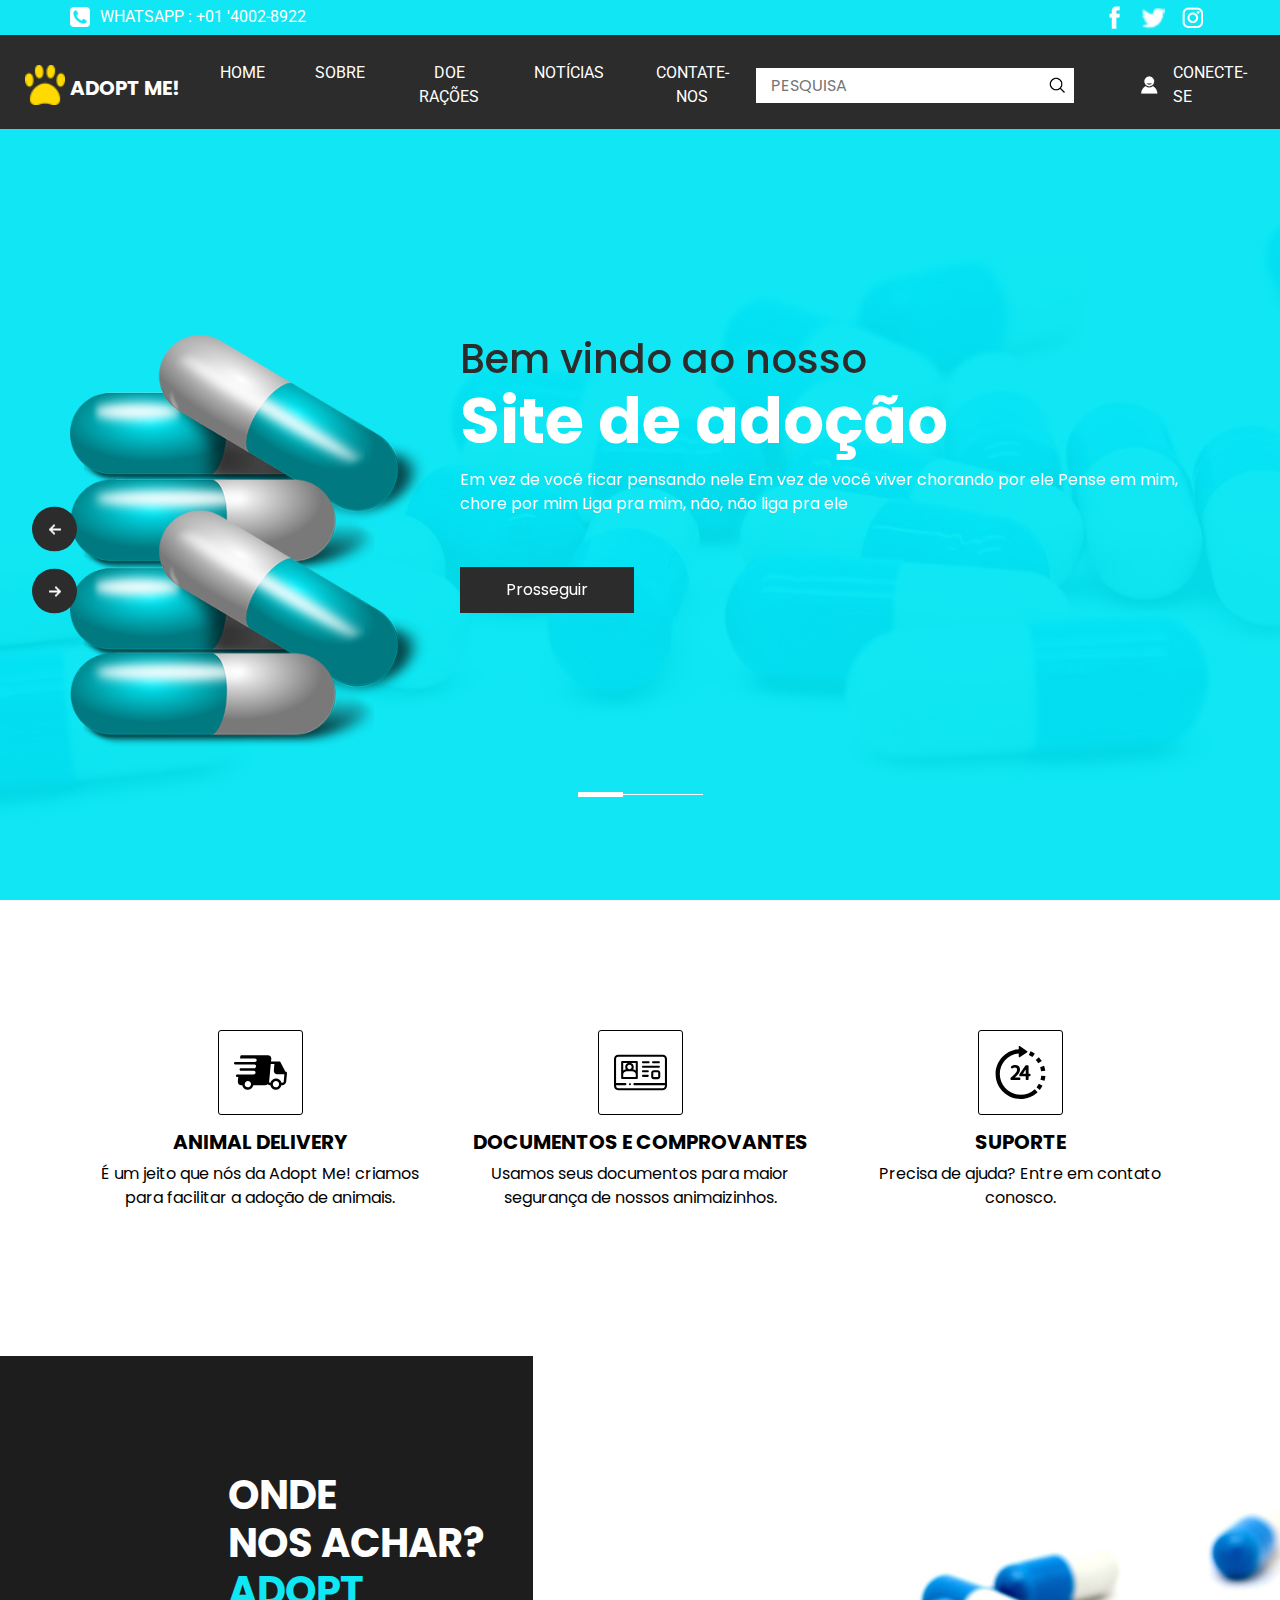
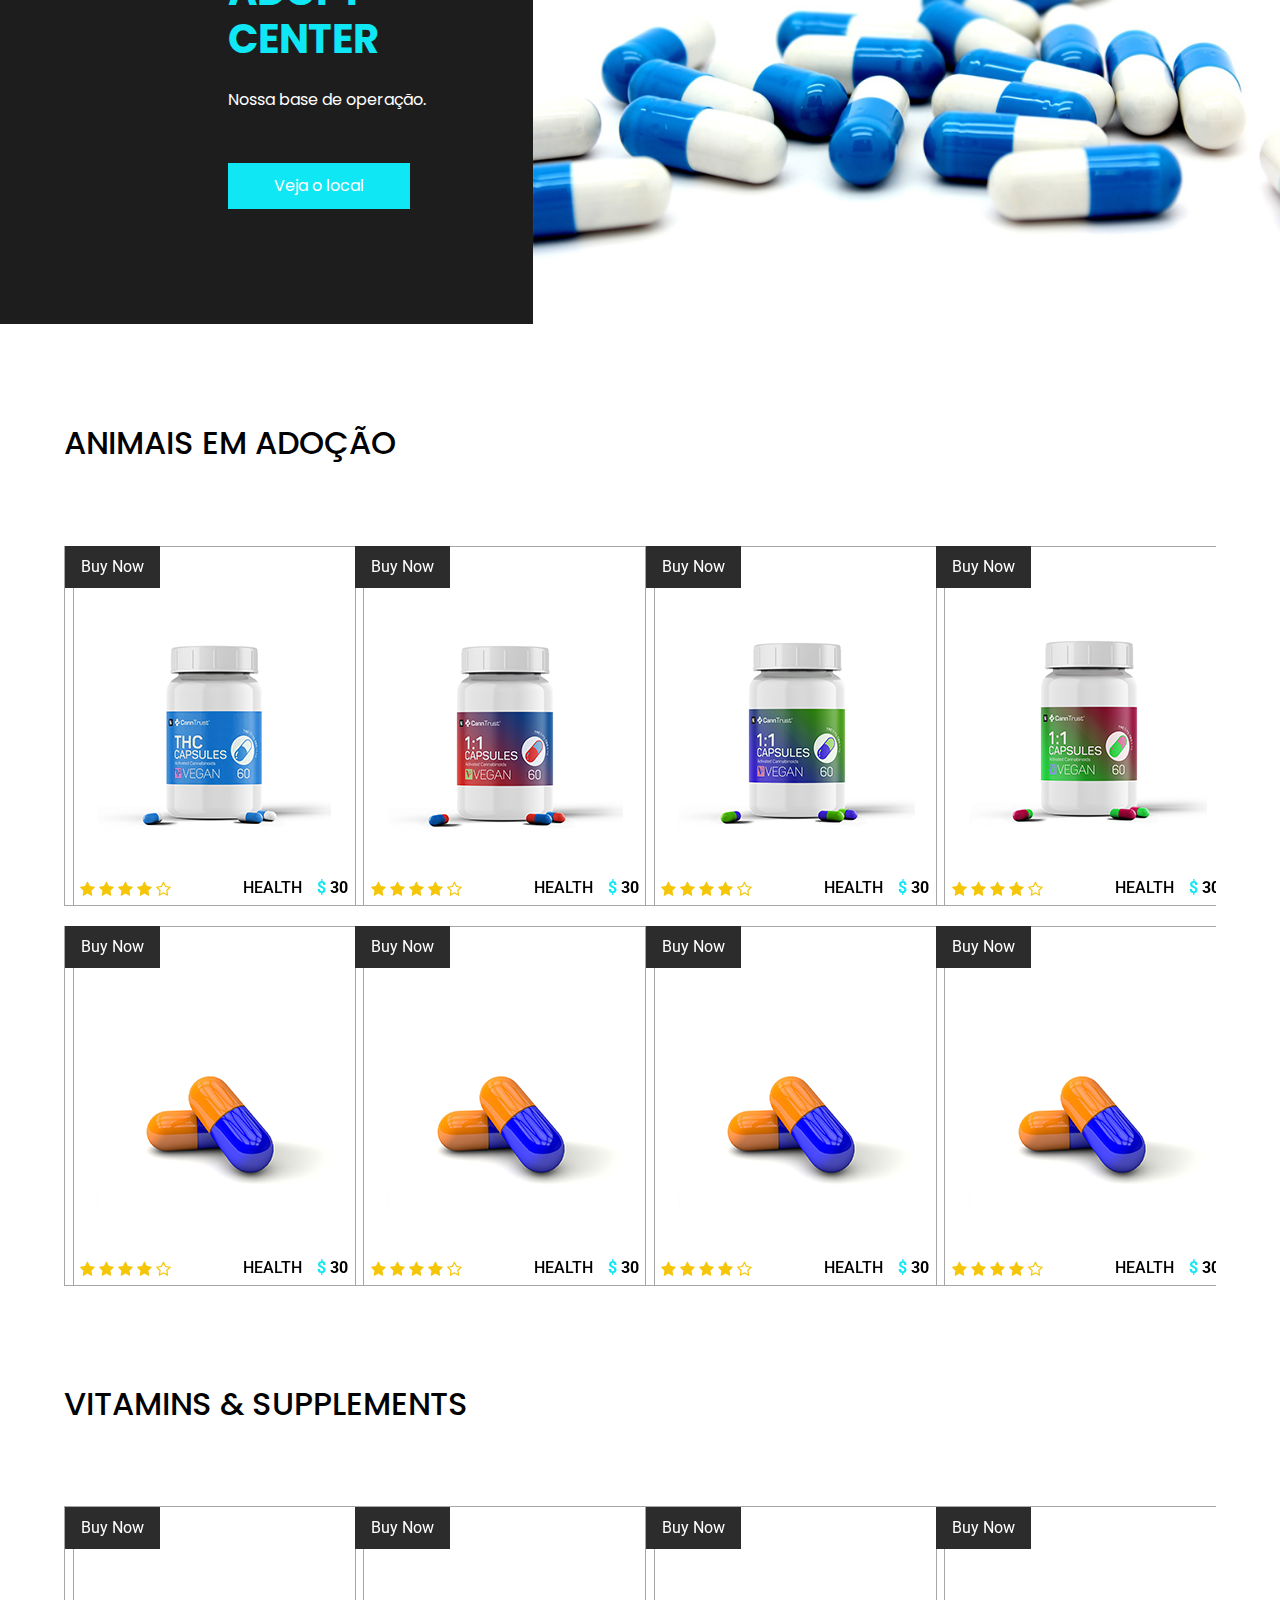
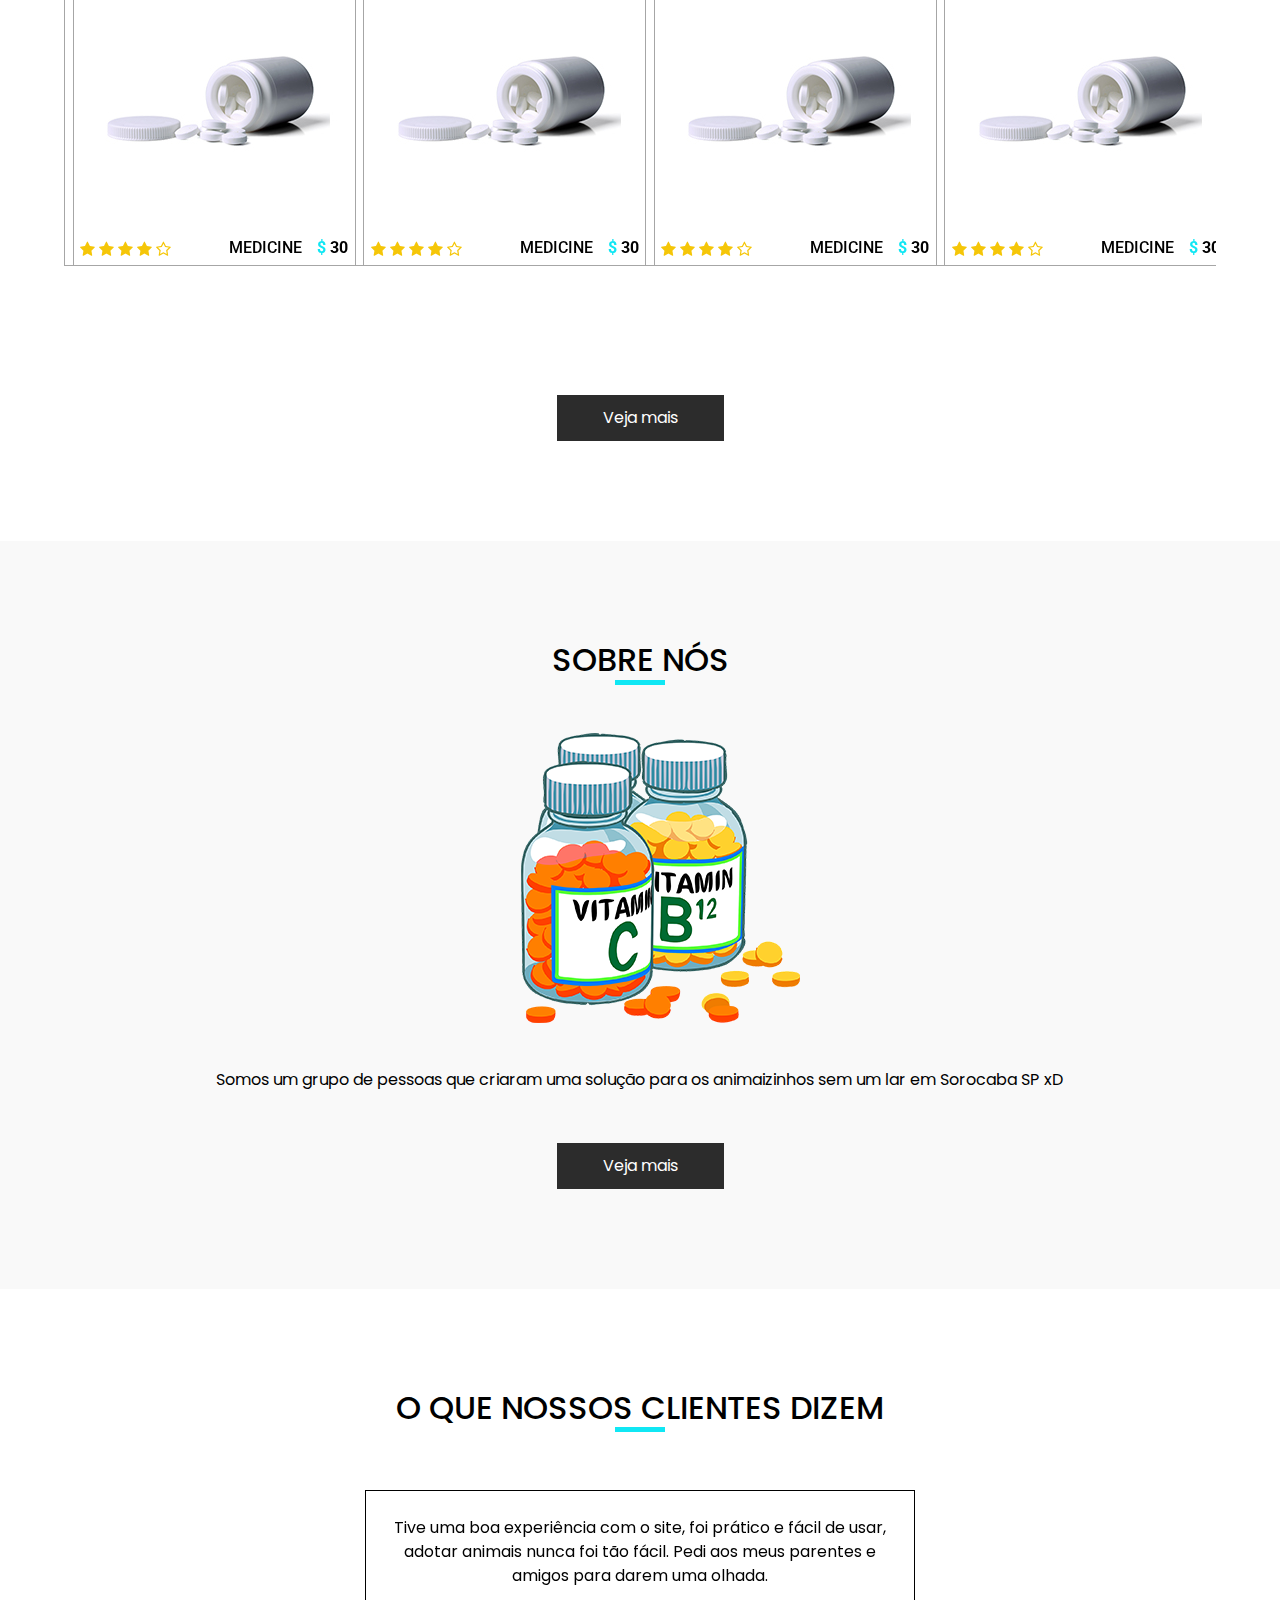
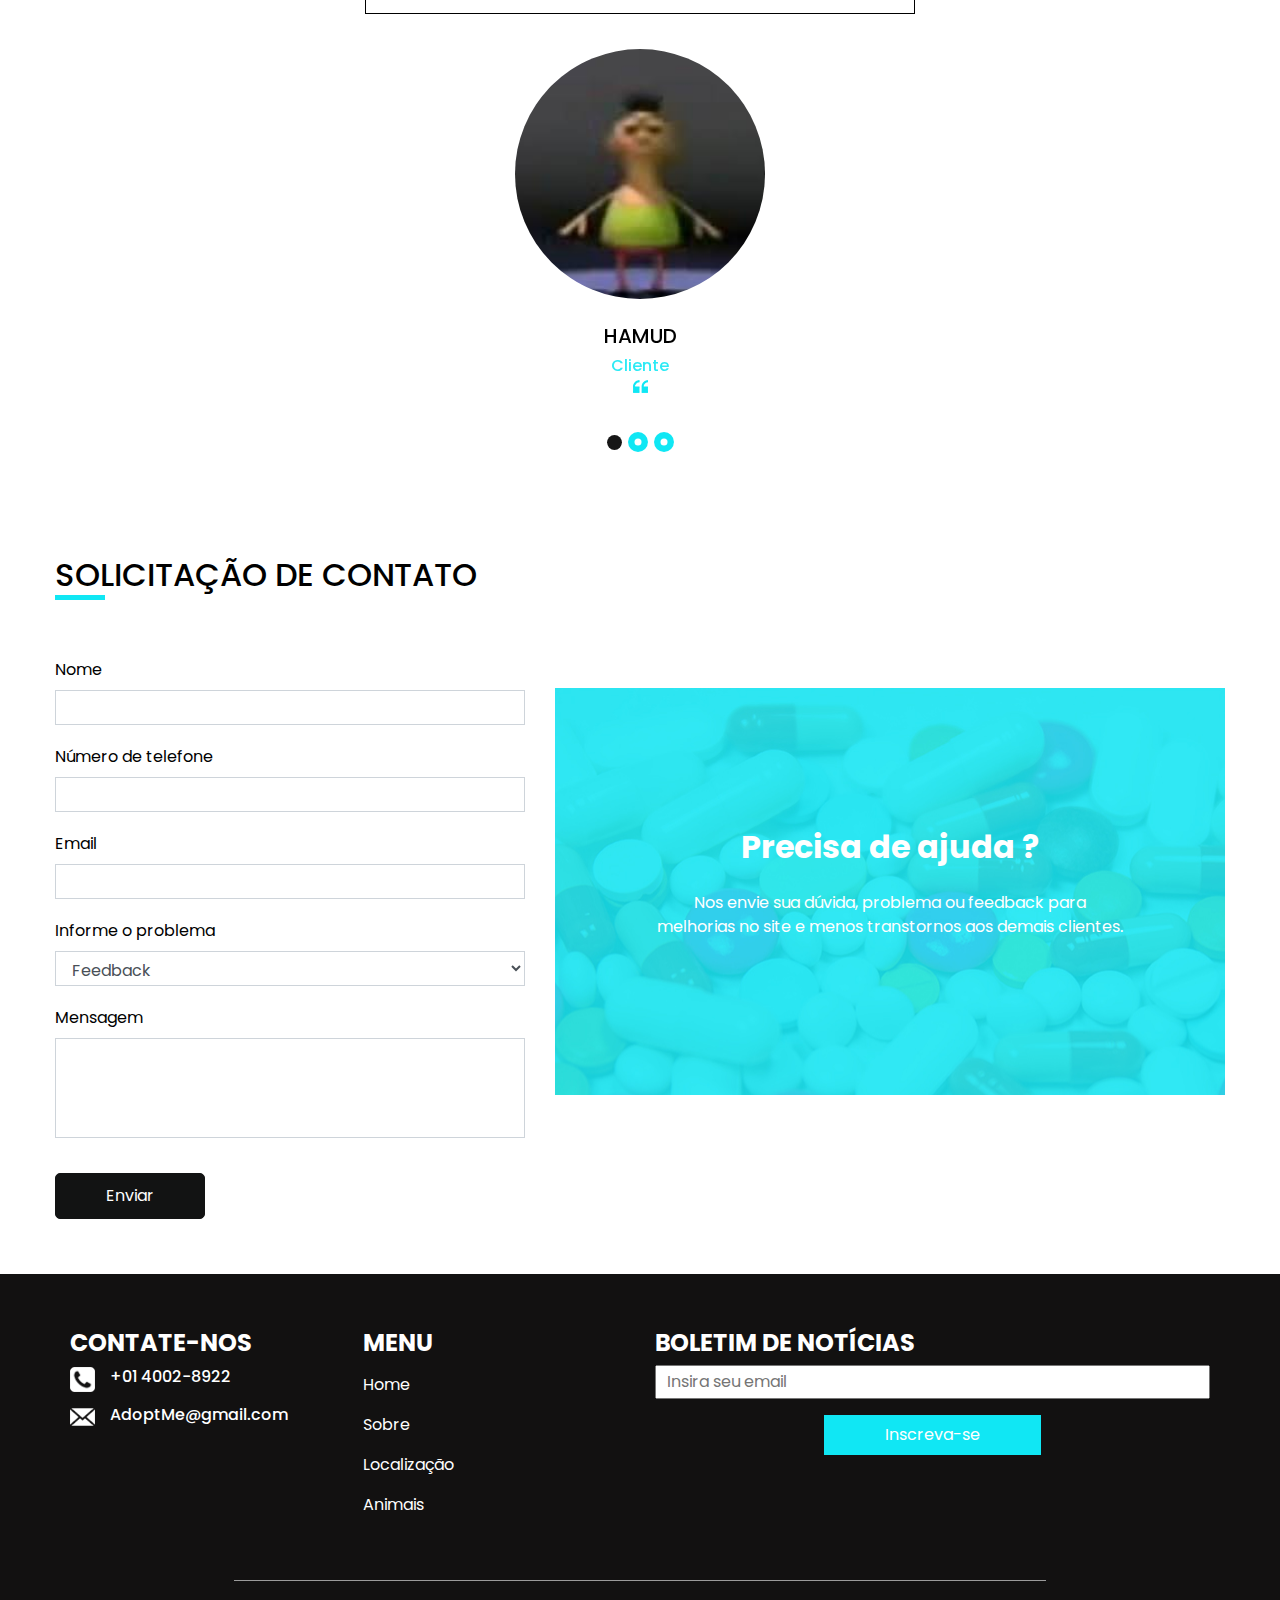
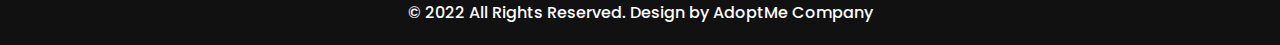
==== index.html @ 54e98a7b "Cometi incial" ====
<!DOCTYPE html>
<html>

<head>
  <!-- Basic -->
  <meta charset="utf-8" />
  <meta http-equiv="X-UA-Compatible" content="IE=edge" />
  <!-- Mobile Metas -->
  <meta name="viewport" content="width=device-width, initial-scale=1, shrink-to-fit=no" />
  <!-- Site Metas -->
  <meta name="keywords" content="" />
  <meta name="description" content="" />
  <meta name="author" content="" />

  <title>Adopt Me!</title>

  <!-- slider stylesheet -->
  <link rel="stylesheet" type="text/css"
    href="https://cdnjs.cloudflare.com/ajax/libs/OwlCarousel2/2.1.3/assets/owl.carousel.min.css" />

  <!-- font awesome style -->
  <link rel="stylesheet" href="https://cdnjs.cloudflare.com/ajax/libs/font-awesome/4.7.0/css/font-awesome.min.css">


  <!-- bootstrap core css -->
  <link rel="stylesheet" type="text/css" href="css/bootstrap.css" />

  <!-- fonts style -->
  <link href="https://fonts.googleapis.com/css?family=Poppins:400,600,700|Roboto:400,700&display=swap" rel="stylesheet">

  <!-- Custom styles for this template -->
  <link href="css/style.css" rel="stylesheet" />
  <!-- responsive style -->
  <link href="css/responsive.css" rel="stylesheet" />
</head>

<body>
  <div class="hero_area">
    <!-- header section strats -->
    <header class="header_section">
      <div class="container">
        <div class="top_contact-container">
          <div class="tel_container">
            <a href="">
              <img src="images/telephone-symbol-button.png" alt=""> Whatsapp : +01 '4002-8922
            </a>
          </div>
          <div class="social-container">
            <a href="">
              <img src="images/fb.png" alt="" class="s-1">
            </a>
            <a href="">
              <img src="images/twitter.png" alt="" class="s-2">
            </a>
            <a href="">
              <img src="images/instagram.png" alt="" class="s-3">
            </a>
          </div>
        </div>
      </div>
      <div class="container-fluid">
        <nav class="navbar navbar-expand-lg custom_nav-container pt-3">
          <a class="navbar-brand" href="index.html">
            <img src="images/logo.png" alt="">
            <span>
              Adopt Me!
            </span>
          </a>
          <button class="navbar-toggler" type="button" data-toggle="collapse" data-target="#navbarSupportedContent"
            aria-controls="navbarSupportedContent" aria-expanded="false" aria-label="Toggle navigation">
            <span class="navbar-toggler-icon"></span>
          </button>

          <div class="collapse navbar-collapse" id="navbarSupportedContent">
            <div class="d-flex  flex-column flex-lg-row align-items-center w-100 justify-content-between">
              <ul class="navbar-nav  ">
                <li class="nav-item active">
                  <a class="nav-link" href="index.html">Home <span class="sr-only">(current)</span></a>
                </li>
                <li class="nav-item">
                  <a class="nav-link" href="about.html"> Sobre </a>
                </li>
                <li class="nav-item">
                  <a class="nav-link" href="medicine.html"> Doe rações </a>
                </li>
                
                <li class="nav-item">
                  <a class="nav-link" href="news.html"> Notícias </a>
                </li>
                <li class="nav-item">
                  <a class="nav-link" href="contact.html">Contate-nos</a>
                </li>
              </ul>
              <form class="form-inline ">
                <input type="search" placeholder="Pesquisa">
                <button class="btn  my-2 my-sm-0 nav_search-btn" type="submit"></button>
              </form>
              <div class="login_btn-contanier ml-0 ml-lg-5">
                <a href="">
                  <img src="images/user.png" alt="">
                  <span>
                    Conecte-se
                  </span>
                </a>
              </div>
            </div>
          </div>

        </nav>
      </div>
    </header>
    <!-- end header section -->
    <!-- slider section -->
    <section class=" slider_section position-relative">
      <div id="carouselExampleIndicators" class="carousel slide" data-ride="carousel">
        <ol class="carousel-indicators">
          <li data-target="#carouselExampleIndicators" data-slide-to="0" class="active"></li>
          <li data-target="#carouselExampleIndicators" data-slide-to="1"></li>
          <li data-target="#carouselExampleIndicators" data-slide-to="2"></li>
        </ol>
        <div class="carousel-inner">
          <div class="carousel-item active">
            <div class="container">
              <div class="row">
                <div class="col-md-4">
                  <div class="img-box">
                    <img src="images/medicine.png" alt="">
                  </div>
                </div>
                <div class="col-md-8">
                  <div class="detail-box">
                    <h1>
                      Bem vindo ao nosso <br>
                      <span>
                        Site de adoção
                      </span>

                    </h1>
                    <p>
                      Em vez de você ficar pensando nele Em vez de você viver chorando por ele Pense em mim, chore por mim Liga pra mim, não, não liga pra ele
                    </p>
                    <div>
                      <a href="">
                        Prosseguir
                      </a>
                    </div>
                  </div>
                </div>
              </div>
            </div>
          </div>
          <div class="carousel-item">
            <div class="container">
              <div class="row">
                <div class="col-md-4">
                  <div class="img-box">
                    <img src="images/medicine.png" alt="">
                  </div>
                </div>
                <div class="col-md-8">
                  <div class="detail-box">
                    <h1>
                      Ajudem-nos <br>
                      <span>
                        Doações e apoio
                      </span>

                    </h1>
                    <p>
                      Adopt Me! é um site de adoção animalesca. Ajudem-nos
                    </p>
                    <div>
                      <a href="">
                        Doe
                      </a>
                    </div>
                  </div>
                </div>
              </div>
            </div>
          </div>
          <div class="carousel-item">
            <div class="container">
              <div class="row">
                <div class="col-md-4">
                  <div class="img-box">
                    <img src="images/medicine.png" alt="">
                  </div>
                </div>
                <div class="col-md-8">
                  <div class="detail-box">
                    <h1>
                      Encontre-nos <br>
                      <span>
                        Nossos postos de operacionamento
                      </span>

                    </h1>
                    <p>
                      
                    </p>
                    <div>
                      <a href="">
                        Avançar
                      </a>
                    </div>
                  </div>
                </div>
              </div>
            </div>
          </div>
        </div>

        <a class="carousel-control-prev" href="#carouselExampleIndicators" role="button" data-slide="prev">
          <span class="sr-only">Previous</span>
        </a>
        <a class="carousel-control-next" href="#carouselExampleIndicators" role="button" data-slide="next">
          <span class="sr-only">Next</span>
        </a>
      </div>


    </section>
    <!-- end slider section -->
  </div>

  <section class="feature_section  layout_padding">
    <div class="container">
      <div class="feature_container">
        <div class="box">
          <div class="img-box">
            <svg version="1.1" id="Capa_1" xmlns="http://www.w3.org/2000/svg" xmlns:xlink="http://www.w3.org/1999/xlink"
              x="0px" y="0px" viewBox="0 0 422.518 422.518" style="enable-background:new 0 0 422.518 422.518;"
              xml:space="preserve">
              <path d="M422.512,215.424c0-0.079-0.004-0.158-0.005-0.237c-0.116-5.295-4.368-9.514-9.727-9.514h-2.554l-39.443-76.258
             c-1.664-3.22-4.983-5.225-8.647-5.226l-67.34-0.014l2.569-20.364c0.733-8.138-1.783-15.822-7.086-21.638
             c-5.293-5.804-12.683-9.001-20.81-9.001h-209c-5.255,0-9.719,4.066-10.22,9.308l-2.095,16.778h119.078
             c7.732,0,13.836,6.268,13.634,14c-0.203,7.732-6.635,14-14.367,14H126.78c0.007,0.02,0.014,0.04,0.021,0.059H10.163
             c-5.468,0-10.017,4.432-10.16,9.9c-0.143,5.468,4.173,9.9,9.641,9.9H164.06c7.168,1.104,12.523,7.303,12.326,14.808
             c-0.216,8.242-7.039,14.925-15.267,14.994H54.661c-5.523,0-10.117,4.477-10.262,10c-0.145,5.523,4.215,10,9.738,10h105.204
             c7.273,1.013,12.735,7.262,12.537,14.84c-0.217,8.284-7.109,15-15.393,15H35.792v0.011H25.651c-5.523,0-10.117,4.477-10.262,10
             c-0.145,5.523,4.214,10,9.738,10h8.752l-3.423,35.818c-0.734,8.137,1.782,15.821,7.086,21.637c5.292,5.805,12.683,9.001,20.81,9.001
             h7.55C69.5,333.8,87.3,349.345,109.073,349.345c21.773,0,40.387-15.545,45.06-36.118h94.219c7.618,0,14.83-2.913,20.486-7.682
             c5.172,4.964,12.028,7.682,19.514,7.682h1.55c3.597,20.573,21.397,36.118,43.171,36.118c21.773,0,40.387-15.545,45.06-36.118h6.219
             c16.201,0,30.569-13.171,32.029-29.36l6.094-67.506c0.008-0.091,0.004-0.181,0.01-0.273c0.01-0.139,0.029-0.275,0.033-0.415
             C422.52,215.589,422.512,215.508,422.512,215.424z M109.597,329.345c-13.785,0-24.707-11.214-24.346-24.999
             c0.361-13.786,11.87-25.001,25.655-25.001c13.785,0,24.706,11.215,24.345,25.001C134.89,318.131,123.382,329.345,109.597,329.345z
              M333.597,329.345c-13.785,0-24.706-11.214-24.346-24.999c0.361-13.786,11.87-25.001,25.655-25.001
             c13.785,0,24.707,11.215,24.345,25.001C358.89,318.131,347.382,329.345,333.597,329.345z M396.457,282.588
             c-0.52,5.767-5.823,10.639-11.58,10.639h-6.727c-4.454-19.453-21.744-33.882-42.721-33.882c-20.977,0-39.022,14.429-44.494,33.882
             h-2.059c-2.542,0-4.81-0.953-6.389-2.685c-1.589-1.742-2.337-4.113-2.106-6.676l12.609-139.691l28.959,0.006l-4.59,50.852
             c-0.735,8.137,1.78,15.821,7.083,21.637c5.292,5.806,12.685,9.004,20.813,9.004h56.338L396.457,282.588z" />
              <g>
              </g>
              <g>
              </g>
              <g>
              </g>
              <g>
              </g>
              <g>
              </g>
              <g>
              </g>
              <g>
              </g>
              <g>
              </g>
              <g>
              </g>
              <g>
              </g>
              <g>
              </g>
              <g>
              </g>
              <g>
              </g>
              <g>
              </g>
              <g>
              </g>
            </svg>
          </div>
          <div class="detail-box">
            <h5>
              Animal Delivery
            </h5>
            <p>
             É um jeito que nós da Adopt Me! criamos para facilitar a adoção de animais. 
            </p>
          </div>
        </div>
        <div class="box">
          <div class="img-box">
            <svg id="Capa_1" enable-background="new 0 0 512 512" height="512" viewBox="0 0 512 512" width="512"
              xmlns="http://www.w3.org/2000/svg">
              <path
                d="m471.728 84.718h-431.456c-22.206 0-40.272 18.066-40.272 40.272v243.623 18.395.005c0 22.205 18.064 40.27 40.27 40.27h431.46c22.205 0 40.27-18.065 40.27-40.27v-.005-18.395-243.623c0-22.206-18.066-40.272-40.272-40.272zm-431.456 20h431.455c11.179 0 20.272 9.094 20.272 20.272v233.623h-294.622c-5.522 0-10 4.477-10 10s4.478 10 10 10h294.623v8.395c0 11.178-9.094 20.272-20.272 20.272h-431.456c-11.178 0-20.272-9.094-20.272-20.273v-8.395h89.418c5.522 0 10-4.477 10-10s-4.478-10-10-10h-89.418v-233.622c0-11.178 9.094-20.272 20.272-20.272z" />
              <path
                d="m280.063 167.544h53.989c5.522 0 10-4.477 10-10s-4.478-10-10-10h-53.989c-5.522 0-10 4.477-10 10s4.477 10 10 10z" />
              <path
                d="m377.55 167.544h55.505c5.522 0 10-4.477 10-10s-4.478-10-10-10h-55.505c-5.522 0-10 4.477-10 10s4.477 10 10 10z" />
              <path
                d="m280.063 210.314h152.992c5.522 0 10-4.477 10-10s-4.478-10-10-10h-152.992c-5.522 0-10 4.477-10 10s4.477 10 10 10z" />
              <path
                d="m280.063 254.169h45.989c5.522 0 10-4.477 10-10s-4.478-10-10-10h-45.989c-5.522 0-10 4.477-10 10s4.477 10 10 10z" />
              <path
                d="m422.75 234.169h-38.993c-13.348 0-24.207 10.859-24.207 24.207v37.636c0 13.348 10.859 24.208 24.207 24.208h38.993c13.348 0 24.207-10.859 24.207-24.208v-37.636c0-13.348-10.859-24.207-24.207-24.207zm4.207 61.843c0 2.32-1.888 4.208-4.207 4.208h-38.993c-2.319 0-4.207-1.888-4.207-4.208v-37.636c0-2.32 1.888-4.207 4.207-4.207h38.993c2.319 0 4.207 1.887 4.207 4.207z" />
              <path
                d="m280.063 298.297h45.989c5.522 0 10-4.477 10-10s-4.478-10-10-10h-45.989c-5.522 0-10 4.477-10 10s4.477 10 10 10z" />
              <path
                d="m79.072 319.081h140.993c5.522 0 10-4.477 10-10v-39.955-114.582c0-5.523-4.478-10-10-10h-140.993c-5.522 0-10 4.477-10 10v114.583 39.955c0 5.522 4.478 9.999 10 9.999zm130.993-20h-120.993v-28.724c.03-.113.06-.227.091-.339 4.169-15.41 18.521-26.172 34.902-26.172h51.008c16.38 0 30.732 10.763 34.902 26.169.03.113.061.226.09.339zm-81.794-96.534c0-11.744 9.554-21.298 21.298-21.298s21.298 9.554 21.298 21.298-9.554 21.298-21.298 21.298-21.298-9.554-21.298-21.298zm81.794 33.371c-7.335-5.755-16.118-9.714-25.618-11.298 4.058-6.39 6.42-13.958 6.42-22.073 0-17.041-10.376-31.702-25.14-38.003h44.339v71.374zm-76.653-71.374c-14.765 6.301-25.14 20.963-25.14 38.003 0 8.114 2.362 15.683 6.42 22.073-9.501 1.583-18.285 5.543-25.619 11.298v-71.374z" />
              <path
                d="m159.66 360.3c-7.549-5.03-17.605 2.261-15.18 10.977 1.142 4.104 4.876 7.118 9.141 7.321 4.271.204 8.264-2.408 9.808-6.389 1.66-4.282.096-9.38-3.769-11.909z" />
            </svg>
          </div>
          <div class="detail-box">
            <h5>
              Documentos e comprovantes
            </h5>
            <p>
              Usamos seus documentos para maior segurança de nossos animaizinhos.
            </p>
          </div>
        </div>
        <div class="box">
          <div class="img-box">
            <svg version="1.1" id="Capa_1" xmlns="http://www.w3.org/2000/svg" xmlns:xlink="http://www.w3.org/1999/xlink"
              x="0px" y="0px" viewBox="0 0 315.377 315.377" style="enable-background:new 0 0 315.377 315.377;"
              xml:space="preserve">
              <g>
                <g>
                  <path
                    d="M107.712,181.769l-7.938,7.705c-1.121,1.089-1.753,2.584-1.753,4.146v3.288c0,3.191,2.588,5.779,5.78,5.779h47.4
                 c3.196,0,5.782-2.588,5.782-5.779v-4.256c0-3.191-2.586-5.78-5.782-5.78h-26.19l0.722-0.664
                 c17.117-16.491,29.232-29.471,29.232-46.372c0-13.513-8.782-27.148-28.409-27.148c-8.568,0-16.959,2.75-23.629,7.74
                 c-2.166,1.625-2.918,4.537-1.803,7.007l1.458,3.224c0.708,1.568,2.074,2.739,3.735,3.195c1.651,0.456,3.433,0.148,4.842-0.836
                 c4.289-2.995,8.704-4.515,13.127-4.515c8.608,0,12.971,4.28,12.971,12.662C137.142,152.524,127.72,162.721,107.712,181.769z" />
                </g>
                <g>
                  <path d="M194.107,114.096c-0.154-0.014-0.31-0.02-0.464-0.02h-1.765c-1.89,0-3.658,0.923-4.738,2.469l-35.4,50.66
                 c-0.678,0.971-1.041,2.127-1.041,3.311v4.061c0,3.192,2.586,5.78,5.778,5.78h32.322v16.551c0,3.191,2.586,5.779,5.778,5.779h5.519
                 c3.19,0,5.781-2.588,5.781-5.779v-16.551h5.698c3.192,0,5.781-2.588,5.781-5.78v-3.753c0-3.19-2.589-5.779-5.781-5.779h-5.698
                 v-45.189c0-3.19-2.591-5.779-5.781-5.779h-5.519C194.419,114.077,194.261,114.083,194.107,114.096z M188.799,165.045h-17.453
                 c4.434-6.438,12.015-17.487,17.453-25.653V165.045z" />
                </g>
                <g>
                  <path
                    d="M157.906,290.377c-68.023,0-123.365-55.342-123.365-123.365c0-64.412,49.625-117.443,112.647-122.895v19.665
                 c0,1.397,0.771,2.681,2.003,3.337c0.558,0.298,1.169,0.444,1.778,0.444c0.737,0,1.474-0.216,2.108-0.643l44.652-30
                 c1.046-0.702,1.673-1.879,1.673-3.139c0-1.259-0.627-2.437-1.673-3.139l-44.652-30c-1.159-0.779-2.654-0.857-3.887-0.198
                 c-1.232,0.657-2.003,1.941-2.003,3.337v15.254C70.364,24.547,9.54,88.806,9.54,167.011c0,81.809,66.558,148.365,148.365,148.365
                 c37.876,0,73.934-14.271,101.532-40.183l-17.111-18.226C219.38,278.512,189.4,290.377,157.906,290.377z" />
                </g>
                <g>
                  <path d="M284.552,89.689c-5.111-8.359-11.088-16.252-17.759-23.456l-18.344,16.985c5.552,5.995,10.522,12.562,14.776,19.515
                 L284.552,89.689z" />
                </g>
                <g>
                  <path d="M280.146,150.258l24.773-3.363c-1.322-9.74-3.625-19.373-6.846-28.632l-23.612,8.211
                 C277.135,134.163,279.047,142.165,280.146,150.258z" />
                </g>
                <g>
                  <path d="M242.999,45.459c-8.045-5.643-16.678-10.496-25.66-14.427l-10.022,22.903c7.464,3.267,14.64,7.301,21.327,11.991
                 L242.999,45.459z" />
                </g>
                <g>
                  <path d="M253.208,245.353l19.303,15.887c6.244-7.587,11.75-15.817,16.363-24.462l-22.055-11.771
                 C262.983,232.195,258.404,239.041,253.208,245.353z" />
                </g>
                <g>
                  <path d="M280.908,176.552c-0.622,8.157-2.061,16.264-4.273,24.093l24.057,6.802c2.666-9.426,4.396-19.18,5.146-28.99
                 L280.908,176.552z" />
                </g>
              </g>
              <g>
              </g>
              <g>
              </g>
              <g>
              </g>
              <g>
              </g>
              <g>
              </g>
              <g>
              </g>
              <g>
              </g>
              <g>
              </g>
              <g>
              </g>
              <g>
              </g>
              <g>
              </g>
              <g>
              </g>
              <g>
              </g>
              <g>
              </g>
              <g>
              </g>
            </svg>

          </div>
          <div class="detail-box">
            <h5>
              Suporte
            </h5>
            <p>
              Precisa de ajuda? Entre em contato conosco.
            </p>
          </div>
        </div>
      </div>
    </div>
  </section>

  <!-- end feature section -->

  <!-- discount section -->

  <section class="discount_section">
    <div class="container-fluid">
      <div class="row">
        <div class="col-lg-3 col-md-5 offset-md-2">
          <div class="detail-box">
            <h2>
              Onde <br>
              Nos achar? <br>
              
              <span>
                Adopt Center
              </span>

            </h2>
            <p>
              Nossa base de operação.
            </p>
            <div>
              <a href="">
                Veja o local
              </a>
            </div>
          </div>
        </div>
        <div class="col-lg-7 col-md-5">
          <div class="img-box">
            <img src="images/medicines.jpg" alt="">
          </div>
        </div>
      </div>
    </div>
  </section>


  <!-- end discount section -->

  <!-- health section -->

  <section class="health_section layout_padding">
    <div class="health_carousel-container">
      <h2 class="text-uppercase">
        Animais em adoção

      </h2>
      <div class="carousel-wrap layout_padding2">
        <div class="owl-carousel">
          <div class="item">
            <div class="box">
              <div class="btn_container">
                <a href="">
                  Buy Now
                </a>
              </div>
              <div class="img-box">
                <img src="images/p-1.jpg" alt="">
              </div>
              <div class="detail-box">
                <div class="star_container">
                  <i class="fa fa-star" aria-hidden="true"></i>
                  <i class="fa fa-star" aria-hidden="true"></i>
                  <i class="fa fa-star" aria-hidden="true"></i>
                  <i class="fa fa-star" aria-hidden="true"></i>
                  <i class="fa fa-star-o" aria-hidden="true"></i>

                </div>
                <div class="text">
                  <h6>
                    Health
                  </h6>
                  <h6 class="price">
                    <span>
                      $
                    </span>
                    30
                  </h6>
                </div>
              </div>
            </div>
            <div class="box">
              <div class="btn_container">
                <a href="">
                  Buy Now
                </a>
              </div>
              <div class="img-box">
                <img src="images/p-5.jpg" alt="">
              </div>
              <div class="detail-box">
                <div class="star_container">
                  <i class="fa fa-star" aria-hidden="true"></i>
                  <i class="fa fa-star" aria-hidden="true"></i>
                  <i class="fa fa-star" aria-hidden="true"></i>
                  <i class="fa fa-star" aria-hidden="true"></i>
                  <i class="fa fa-star-o" aria-hidden="true"></i>

                </div>
                <div class="text">
                  <h6>
                    Health
                  </h6>
                  <h6 class="price">
                    <span>
                      $
                    </span>
                    30
                  </h6>
                </div>
              </div>
            </div>
          </div>
          <div class="item">
            <div class="box">
              <div class="btn_container">
                <a href="">
                  Buy Now
                </a>
              </div>
              <div class="img-box">
                <img src="images/p-2.jpg" alt="">
              </div>
              <div class="detail-box">
                <div class="star_container">
                  <i class="fa fa-star" aria-hidden="true"></i>
                  <i class="fa fa-star" aria-hidden="true"></i>
                  <i class="fa fa-star" aria-hidden="true"></i>
                  <i class="fa fa-star" aria-hidden="true"></i>
                  <i class="fa fa-star-o" aria-hidden="true"></i>

                </div>
                <div class="text">
                  <h6>
                    Health
                  </h6>
                  <h6 class="price">
                    <span>
                      $
                    </span>
                    30
                  </h6>
                </div>
              </div>
            </div>
            <div class="box">
              <div class="btn_container">
                <a href="">
                  Buy Now
                </a>
              </div>
              <div class="img-box">
                <img src="images/p-5.jpg" alt="">
              </div>
              <div class="detail-box">
                <div class="star_container">
                  <i class="fa fa-star" aria-hidden="true"></i>
                  <i class="fa fa-star" aria-hidden="true"></i>
                  <i class="fa fa-star" aria-hidden="true"></i>
                  <i class="fa fa-star" aria-hidden="true"></i>
                  <i class="fa fa-star-o" aria-hidden="true"></i>

                </div>
                <div class="text">
                  <h6>
                    Health
                  </h6>
                  <h6 class="price">
                    <span>
                      $
                    </span>
                    30
                  </h6>
                </div>
              </div>
            </div>
          </div>
          <div class="item">
            <div class="box">
              <div class="btn_container">
                <a href="">
                  Buy Now
                </a>
              </div>
              <div class="img-box">
                <img src="images/p-3.jpg" alt="">
              </div>
              <div class="detail-box">
                <div class="star_container">
                  <i class="fa fa-star" aria-hidden="true"></i>
                  <i class="fa fa-star" aria-hidden="true"></i>
                  <i class="fa fa-star" aria-hidden="true"></i>
                  <i class="fa fa-star" aria-hidden="true"></i>
                  <i class="fa fa-star-o" aria-hidden="true"></i>

                </div>
                <div class="text">
                  <h6>
                    Health
                  </h6>
                  <h6 class="price">
                    <span>
                      $
                    </span>
                    30
                  </h6>
                </div>
              </div>
            </div>
            <div class="box">
              <div class="btn_container">
                <a href="">
                  Buy Now
                </a>
              </div>
              <div class="img-box">
                <img src="images/p-5.jpg" alt="">
              </div>
              <div class="detail-box">
                <div class="star_container">
                  <i class="fa fa-star" aria-hidden="true"></i>
                  <i class="fa fa-star" aria-hidden="true"></i>
                  <i class="fa fa-star" aria-hidden="true"></i>
                  <i class="fa fa-star" aria-hidden="true"></i>
                  <i class="fa fa-star-o" aria-hidden="true"></i>

                </div>
                <div class="text">
                  <h6>
                    Health
                  </h6>
                  <h6 class="price">
                    <span>
                      $
                    </span>
                    30
                  </h6>
                </div>
              </div>
            </div>
          </div>
          <div class="item">
            <div class="box">
              <div class="btn_container">
                <a href="">
                  Buy Now
                </a>
              </div>
              <div class="img-box">
                <img src="images/p-4.jpg" alt="">
              </div>
              <div class="detail-box">
                <div class="star_container">
                  <i class="fa fa-star" aria-hidden="true"></i>
                  <i class="fa fa-star" aria-hidden="true"></i>
                  <i class="fa fa-star" aria-hidden="true"></i>
                  <i class="fa fa-star" aria-hidden="true"></i>
                  <i class="fa fa-star-o" aria-hidden="true"></i>

                </div>
                <div class="text">
                  <h6>
                    Health
                  </h6>
                  <h6 class="price">
                    <span>
                      $
                    </span>
                    30
                  </h6>
                </div>
              </div>
            </div>
            <div class="box">
              <div class="btn_container">
                <a href="">
                  Buy Now
                </a>
              </div>
              <div class="img-box">
                <img src="images/p-5.jpg" alt="">
              </div>
              <div class="detail-box">
                <div class="star_container">
                  <i class="fa fa-star" aria-hidden="true"></i>
                  <i class="fa fa-star" aria-hidden="true"></i>
                  <i class="fa fa-star" aria-hidden="true"></i>
                  <i class="fa fa-star" aria-hidden="true"></i>
                  <i class="fa fa-star-o" aria-hidden="true"></i>

                </div>
                <div class="text">
                  <h6>
                    Health
                  </h6>
                  <h6 class="price">
                    <span>
                      $
                    </span>
                    30
                  </h6>
                </div>
              </div>
            </div>
          </div>
        </div>
      </div>
    </div>
    <div class="health_carousel-container">
      <h2 class="text-uppercase">
        Vitamins & Supplements


      </h2>
      <div class="carousel-wrap layout_padding2">
        <div class="owl-carousel owl-2">
          <div class="item">
            <div class="box">
              <div class="btn_container">
                <a href="">
                  Buy Now
                </a>
              </div>
              <div class="img-box">
                <img src="images/p-6.jpg" alt="">
              </div>
              <div class="detail-box">
                <div class="star_container">
                  <i class="fa fa-star" aria-hidden="true"></i>
                  <i class="fa fa-star" aria-hidden="true"></i>
                  <i class="fa fa-star" aria-hidden="true"></i>
                  <i class="fa fa-star" aria-hidden="true"></i>
                  <i class="fa fa-star-o" aria-hidden="true"></i>

                </div>
                <div class="text">
                  <h6>
                    Medicine
                  </h6>
                  <h6 class="price">
                    <span>
                      $
                    </span>
                    30
                  </h6>
                </div>
              </div>
            </div>
          </div>
          <div class="item">
            <div class="box">
              <div class="btn_container">
                <a href="">
                  Buy Now
                </a>
              </div>
              <div class="img-box">
                <img src="images/p-6.jpg" alt="">
              </div>
              <div class="detail-box">
                <div class="star_container">
                  <i class="fa fa-star" aria-hidden="true"></i>
                  <i class="fa fa-star" aria-hidden="true"></i>
                  <i class="fa fa-star" aria-hidden="true"></i>
                  <i class="fa fa-star" aria-hidden="true"></i>
                  <i class="fa fa-star-o" aria-hidden="true"></i>

                </div>
                <div class="text">
                  <h6>
                    Medicine
                  </h6>
                  <h6 class="price">
                    <span>
                      $
                    </span>
                    30
                  </h6>
                </div>
              </div>
            </div>
          </div>
          <div class="item">
            <div class="box">
              <div class="btn_container">
                <a href="">
                  Buy Now
                </a>
              </div>
              <div class="img-box">
                <img src="images/p-6.jpg" alt="">
              </div>
              <div class="detail-box">
                <div class="star_container">
                  <i class="fa fa-star" aria-hidden="true"></i>
                  <i class="fa fa-star" aria-hidden="true"></i>
                  <i class="fa fa-star" aria-hidden="true"></i>
                  <i class="fa fa-star" aria-hidden="true"></i>
                  <i class="fa fa-star-o" aria-hidden="true"></i>

                </div>
                <div class="text">
                  <h6>
                    Medicine
                  </h6>
                  <h6 class="price">
                    <span>
                      $
                    </span>
                    30
                  </h6>
                </div>
              </div>
            </div>
          </div>
          <div class="item">
            <div class="box">
              <div class="btn_container">
                <a href="">
                  Buy Now
                </a>
              </div>
              <div class="img-box">
                <img src="images/p-6.jpg" alt="">
              </div>
              <div class="detail-box">
                <div class="star_container">
                  <i class="fa fa-star" aria-hidden="true"></i>
                  <i class="fa fa-star" aria-hidden="true"></i>
                  <i class="fa fa-star" aria-hidden="true"></i>
                  <i class="fa fa-star" aria-hidden="true"></i>
                  <i class="fa fa-star-o" aria-hidden="true"></i>

                </div>
                <div class="text">
                  <h6>
                    Medicine
                  </h6>
                  <h6 class="price">
                    <span>
                      $
                    </span>
                    30
                  </h6>
                </div>
              </div>
            </div>
          </div>
        </div>
      </div>
    </div>
    <div class="d-flex justify-content-center">
      <a href="">
        Veja mais
      </a>
    </div>
  </section>

  <!-- end health section -->

  <!-- about section -->
  <section class="about_section layout_padding">
    <div class="container">
      <div class="custom_heading-container ">
        <h2>
          Sobre nós
        </h2>
      </div>

      <div class="img-box">
        <img src="images/about-medicine.png" alt="">
      </div>
      <div class="detail-box">
        <p>
          Somos um grupo de pessoas que criaram uma solução para os animaizinhos sem um lar em Sorocaba SP xD
        </p>
        <div class="d-flex justify-content-center">
          <a href="">
            Veja mais
          </a>
        </div>
      </div>
    </div>
  </section>

  <!-- end about section -->

  <!-- client section -->
  <section class="client_section layout_padding">
    <div class="container">
      <div class="custom_heading-container ">
        <h2>
          O que nossos clientes dizem
        </h2>
      </div>
      <div id="carouselExample2Indicators" class="carousel slide" data-ride="carousel">
        <ol class="carousel-indicators">
          <li data-target="#carouselExample2Indicators" data-slide-to="0" class="active"></li>
          <li data-target="#carouselExample2Indicators" data-slide-to="1"></li>
          <li data-target="#carouselExample2Indicators" data-slide-to="2"></li>
        </ol>
        <div class="carousel-inner">
          <div class="carousel-item active">
            <div class="client_container layout_padding2">
              <div class="client_detail">
                <p>
                  Tive uma boa experiência com o site, foi prático e fácil de usar, adotar animais nunca foi tão fácil.
				  Pedi aos meus parentes e amigos para darem uma olhada.
                </p>
              </div>
              <div class="client_box ">
                <div class="img-box">
                  <img src="images/Hamud.png" alt="">
                </div>
                <div class="name">
                  <h5>
                    Hamud
                  </h5>
                  <h6>
                    <span>
                      Cliente
                    </span>
                    <img src="images/quote.png" alt="">
                  </h6>
                </div>
              </div>
            </div>
          </div>
          <div class="carousel-item">
            <div class="client_container layout_padding2">
              <div class="client_detail">
                <p>
                  Site mais completo que vi até hoje, não tive problemas em achar as abas certas para completar minha adoção, fiz uma doação para colaborar com Adopt Me!
                </p>
              </div>
              <div class="client_box ">
                <div class="img-box">
                  <img src="images/DoguinhoPanson.png" alt="">
                </div>
                <div class="name">
                  <h5>
                     Randomised
                  </h5>
                  <h6>
                    <span>
                      Client
                    </span>
                    <img src="images/quote.png" alt="">
                  </h6>
                </div>
              </div>
            </div>
          </div>
          <div class="carousel-item">
            <div class="client_container layout_padding2">
              <div class="client_detail">
                <p>
                  Sem dúvidas, o melhor site de adoção do Universo.
                </p>
              </div>
              <div class="client_box ">
                <div class="img-box">
                  <img src="images/WarRicks.png" alt="">
                </div>
                <div class="name">
                  <h5>
                    Randomised
                  </h5>
                  <h6>
                    <span>
                      Client
                    </span>
                    <img src="images/quote.png" alt="">
                  </h6>
                </div>
              </div>
            </div>
          </div>
        </div>
      </div>


    </div>
  </section>
  <!-- end client section -->

  <!-- contact section -->
  <section class="contact_section">
    <div class="container">
      <div class="row">
        <div class="custom_heading-container ">
          <h2>
            Solicitação de contato
          </h2>
        </div>
      </div>
    </div>
    <div class="container layout_padding2">
      <div class="row">
        <div class="col-md-5">
          <div class="form_contaier">
            <form>
              <div class="form-group">
                <label for="exampleInputName1">Nome</label>
                <input type="text" class="form-control" id="exampleInputName1">
              </div>
              <div class="form-group">
                <label for="exampleInputNumber1">Número de telefone</label>
                <input type="text" class="form-control" id="exampleInputNumber1">
              </div>

              <div class="form-group">
                <label for="exampleInputEmail1">Email </label>
                <input type="email" class="form-control" id="exampleInputEmail1">
              </div>
              <div class="form-group ">
                <label for="inputState">Informe o problema</label>
                <select id="inputState" class="form-control">
                  <option selected>Problema em adotar</option>
                  <option selected>Site com mal funcionamento</option>
                  <option selected>Dúvida</option>
                  <option selected>Feedback</option>
                </select>
              </div>
              <div class="form-group">
                <label for="exampleInputMessage">Mensagem</label>
                <input type="text" class="form-control" id="exampleInputMessage">
              </div>
              <button type="submit" class="">Enviar</button>
            </form>
          </div>
        </div>
        <div class="col-md-7">
          <div class="detail-box">
            <h3>
              Precisa de ajuda ?
            </h3>
            <p>
              Nos envie sua dúvida, problema ou feedback para melhorias no site e menos transtornos aos demais clientes.
            </p>
          </div>
        </div>
      </div>
    </div>
  </section>

  <!-- end contact section -->

  <!-- info section -->
  <section class="info_section layout_padding2">
    <div class="container">
      <div class="row">
        <div class="col-md-3">
          <div class="info_contact">
            <h4>
              Contate-nos
            </h4>
            <div class="box">
              <div class="img-box">
                <img src="images/telephone-symbol-button.png" alt="">
              </div>
              <div class="detail-box">
                <h6>
                  +01 4002-8922
                </h6>
              </div>
            </div>
            <div class="box">
              <div class="img-box">
                <img src="images/email.png" alt="">
              </div>
              <div class="detail-box">
                <h6>
                  AdoptMe@gmail.com
                </h6>
              </div>
            </div>
          </div>
        </div>
        <div class="col-md-3">
          <div class="info_menu">
            <h4>
              Menu
            </h4>
            <ul class="navbar-nav  ">
              <li class="nav-item active">
                <a class="nav-link" href="index.html">Home <span class="sr-only">(current)</span></a>
              </li>
              <li class="nav-item">
                <a class="nav-link" href="about.html"> Sobre </a>
              </li>
              <li class="nav-item">
                <a class="nav-link" href="medicine.html"> Localização </a>
              </li>
              <li class="nav-item">
                <a class="nav-link" href="buy.html"> Animais </a>
              </li>
            </ul>
          </div>
        </div>
        <div class="col-md-6">
          <div class="info_news">
            <h4>
              Boletim de Notícias
            </h4>
            <form action="">
              <input type="text" placeholder="Insira seu email">
              <div class="d-flex justify-content-center justify-content-end mt-3">
                <button>
                  Inscreva-se
                </button>
              </div>
            </form>
          </div>
        </div>
      </div>
    </div>
  </section>


  <!-- end info section -->

  <!-- footer section -->
  <section class="container-fluid footer_section">
    <p>
      &copy; 2022 All Rights Reserved. Design by AdoptMe Company
    </p>
  </section>
  <!-- footer section -->

  <script type="text/javascript" src="js/jquery-3.4.1.min.js"></script>
  <script type="text/javascript" src="js/bootstrap.js"></script>
  <script type="text/javascript" src="https://cdnjs.cloudflare.com/ajax/libs/OwlCarousel2/2.2.1/owl.carousel.min.js">
  </script>
  <script type="text/javascript">
    $(".owl-carousel").owlCarousel({
      loop: true,
      margin: 10,
      nav: true,
      navText: [],
      autoplay: true,
      responsive: {
        0: {
          items: 1
        },
        600: {
          items: 2
        },
        1000: {
          items: 4
        }
      }
    });
  </script>
  <script type="text/javascript">
    $(".owl-2").owlCarousel({
      loop: true,
      margin: 10,
      nav: true,
      navText: [],
      autoplay: true,

      responsive: {
        0: {
          items: 1
        },
        600: {
          items: 2
        },
        1000: {
          items: 4
        }
      }
    });
  </script>
</body>

</html>
---- css/style.css ----
body {
  font-family: "Poppins", sans-serif;
  color: #000000;
  background-color: #ffffff;
}

.layout_padding {
  padding: 100px 0;
}

.layout_padding2 {
  padding: 55px 0;
}

.layout_padding2-top {
  padding-top: 55px;
}

.layout_padding2-bottom {
  padding-bottom: 55px;
}

.layout_padding-top {
  padding-top: 100px;
}

.layout_padding-bottom {
  padding-bottom: 100px;
}

.custom_heading-container {
  display: -webkit-box;
  display: -ms-flexbox;
  display: flex;
  -webkit-box-pack: center;
      -ms-flex-pack: center;
          justify-content: center;
}

.custom_heading-container h2 {
  text-transform: uppercase;
  position: relative;
}

.custom_heading-container h2::after {
  content: "";
  position: absolute;
  bottom: -5px;
  left: 50%;
  -webkit-transform: translateX(-50%);
          transform: translateX(-50%);
  width: 50px;
  height: 5px;
  background-color: #10e7f4;
}

/*header section*/
.hero_area {
  height: 100vh;
  background-image: url(../images/hero-bg.jpg);
}

.sub_page .hero_area {
  height: auto;
}

.hero_area.sub_pages {
  height: auto;
}

.header_section .top_contact-container {
  display: -webkit-box;
  display: -ms-flexbox;
  display: flex;
  -webkit-box-pack: justify;
      -ms-flex-pack: justify;
          justify-content: space-between;
  padding: 5px 0;
  font-family: 'Roboto', sans-serif;
}

.header_section .top_contact-container .tel_container a {
  color: #ffffff;
  text-transform: uppercase;
  display: -webkit-box;
  display: -ms-flexbox;
  display: flex;
  -webkit-box-align: center;
      -ms-flex-align: center;
          align-items: center;
}

.header_section .top_contact-container .tel_container a img {
  width: 20px;
  margin-right: 10px;
}

.header_section .top_contact-container .social-container img {
  margin: 0 5px;
}

.header_section .top_contact-container .social-container img.s-1 {
  width: 25px;
}

.header_section .top_contact-container .social-container img.s-2 {
  width: 25px;
}

.header_section .top_contact-container .social-container img.s-3 {
  width: 25px;
}

.header_section .container-fluid {
  background-color: #2c2c2c;
}

.header_section .container-fluid {
  padding-right: 25px;
  padding-left: 25px;
}

.header_section .nav_container {
  margin: 0 auto;
}

.custom_nav-container.navbar-expand-lg .navbar-nav .nav-link {
  padding: 10px 25px;
  color: #ffffff;
  text-align: center;
  text-transform: uppercase;
  font-family: 'Roboto', sans-serif;
}

a,
a:hover,
a:focus {
  text-decoration: none;
}

a:hover,
a:focus {
  color: initial;
}

.btn,
.btn:focus {
  outline: none !important;
  -webkit-box-shadow: none;
          box-shadow: none;
}

.navbar-brand,
.navbar-brand:hover {
  text-transform: uppercase;
  font-weight: bold;
  font-size: 24px;
  color: #fafcfd;
}

.custom_nav-container .nav_search-btn {
  background-image: url(../images/search-icon.png);
  background-size: 18px;
  background-repeat: no-repeat;
  background-position: center;
  width: 35px;
  height: 35px;
  padding: 0;
  border: none;
  border-radius: 0;
}

.login_btn-contanier a {
  text-transform: uppercase;
  color: #ffffff;
  display: -webkit-box;
  display: -ms-flexbox;
  display: flex;
  -webkit-box-align: center;
      -ms-flex-align: center;
          align-items: center;
  font-family: 'Roboto', sans-serif;
}

.login_btn-contanier a img {
  margin-right: 15px;
}

.navbar-brand {
  display: -webkit-box;
  display: -ms-flexbox;
  display: flex;
  -webkit-box-align: center;
      -ms-flex-align: center;
          align-items: center;
}

.navbar-brand img {
  width: 40px;
  margin-right: 5px;
}

.navbar-brand span {
  font-size: 20px;
  font-weight: 700;
  color: #ffffff;
  margin-top: 5px;
}

.custom_nav-container {
  z-index: 99999;
  padding: 10px 0;
}

.custom_nav-container .form-inline {
  -webkit-box-flex: 1;
      -ms-flex-positive: 1;
          flex-grow: 1;
  -ms-flex-wrap: nowrap;
      flex-wrap: nowrap;
}

.custom_nav-container .form-inline input {
  width: 84%;
  border: none;
  outline: none;
  padding: 4px;
  padding-left: 15px;
  text-transform: uppercase;
  height: 35px;
  background-color: #ffffff;
}

.custom_nav-container .form-inline button {
  background-color: #ffffff;
}

.custom_nav-container .navbar-toggler {
  outline: none;
}

.custom_nav-container .navbar-toggler .navbar-toggler-icon {
  background-image: url(../images/menu.png);
  background-size: 42px;
}

/*end header section*/
/* slider section */
.slider_section {
  height: 100%;
  display: -webkit-box;
  display: -ms-flexbox;
  display: flex;
  -webkit-box-align: center;
      -ms-flex-align: center;
          align-items: center;
  padding-bottom: 75px;
}

.slider_section .img-box img {
  width: 100%;
}

.slider_section .detail-box h1 {
  color: #2c2c2c;
}

.slider_section .detail-box h1 span {
  font-size: 4rem;
  color: #ffffff;
  font-weight: bold;
}

.slider_section .detail-box p {
  color: #ffffff;
}

.slider_section .detail-box a {
  display: inline-block;
  padding: 10px 45px;
  background-color: #2c2c2c;
  border: 1px solid #2c2c2c;
  color: #ffffff;
  margin-top: 35px;
  margin-bottom: 45px;
}

.slider_section .detail-box a:hover {
  background-color: transparent;
  color: #2c2c2c;
}

.slider_section #carouselExampleIndicators {
  width: 100%;
}

.slider_section .carousel-control-prev,
.slider_section .carousel-control-next {
  position: absolute;
  left: 2.5%;
  width: 45px;
  height: 45px;
  border: none;
  border-radius: 100%;
  opacity: 1;
  background-repeat: no-repeat;
  background-size: 12px;
  background-position: center;
  background-color: #2c2c2c;
  -webkit-transform: translateY(-50%) translatex(0);
          transform: translateY(-50%) translatex(0);
}

.slider_section .carousel-control-prev:hover,
.slider_section .carousel-control-next:hover {
  background-color: #ffffff;
  width: 55px;
  height: 55px;
  -webkit-transform: translateY(-50%) translatex(-5px);
          transform: translateY(-50%) translatex(-5px);
}

.slider_section .carousel-control-prev {
  top: 47%;
  background-image: url(../images/left-arrow.png);
}

.slider_section .carousel-control-prev:hover {
  background-image: url(../images/left-arrow-blue.png);
}

.slider_section .carousel-control-next {
  top: 62%;
  background-image: url(../images/right-arrow.png);
}

.slider_section .carousel-control-next:hover {
  background-image: url(../images/right-arrow-blue.png);
}

.slider_section .carousel-indicators {
  bottom: -75px;
}

.slider_section .carousel-indicators li {
  margin: 0;
  height: 1px;
  opacity: 1;
  width: 40px;
}

.slider_section .carousel-indicators li.active {
  height: 5px;
  margin-top: -2px;
  width: 45px;
}

.feature_section .feature_container {
  display: -webkit-box;
  display: -ms-flexbox;
  display: flex;
  -ms-flex-wrap: wrap;
      flex-wrap: wrap;
  -webkit-box-pack: justify;
      -ms-flex-pack: justify;
          justify-content: space-between;
  text-align: center;
}

.feature_section .feature_container .box {
  display: -webkit-box;
  display: -ms-flexbox;
  display: flex;
  width: 350px;
  min-width: 350px;
  -webkit-box-orient: vertical;
  -webkit-box-direction: normal;
      -ms-flex-direction: column;
          flex-direction: column;
  -webkit-box-align: center;
      -ms-flex-align: center;
          align-items: center;
  margin: 30px auto;
}

.feature_section .feature_container .box .img-box {
  border: 1px solid #000000;
  width: 85px;
  padding: 15px;
  border-radius: 3px;
}

.feature_section .feature_container .box .img-box svg {
  width: 100%;
  height: auto;
}

.feature_section .feature_container .box .detail-box {
  margin-top: 15px;
}

.feature_section .feature_container .box .detail-box h5 {
  text-transform: uppercase;
  font-weight: bold;
}

.feature_section .feature_container .box:hover .img-box {
  border: 1px solid #10e7f4;
}

.feature_section .feature_container .box:hover .img-box svg {
  fill: #10e7f4;
}

.discount_section {
  background-color: #1e1d1d;
  color: #ffffff;
}

.discount_section .row {
  -webkit-box-align: center;
      -ms-flex-align: center;
          align-items: center;
}

.discount_section .row .col-lg-7 {
  padding: 0;
}

.discount_section .detail-box {
  padding: 45px 0;
}

.discount_section .detail-box h2 {
  text-transform: uppercase;
  font-size: 2.5rem;
  font-weight: bold;
}

.discount_section .detail-box h2 span {
  color: #10e7f4;
}

.discount_section .detail-box p {
  margin-top: 25px;
}

.discount_section .detail-box a {
  display: inline-block;
  padding: 10px 45px;
  background-color: #10e7f4;
  border: 1px solid #10e7f4;
  color: #ffffff;
  margin-top: 35px;
}

.discount_section .detail-box a:hover {
  background-color: transparent;
  color: #10e7f4;
}

.discount_section .img-box img {
  width: 100%;
}

.health_section .health_carousel-container {
  width: 90%;
  margin: 0 auto;
}

.health_section a {
  display: inline-block;
  padding: 10px 45px;
  background-color: #2c2c2c;
  border: 1px solid #2c2c2c;
  color: #ffffff;
  margin-top: 30px;
}

.health_section a:hover {
  background-color: transparent;
  color: #2c2c2c;
}

.health_section .box {
  display: -webkit-box;
  display: -ms-flexbox;
  display: flex;
  -webkit-box-orient: vertical;
  -webkit-box-direction: normal;
      -ms-flex-direction: column;
          flex-direction: column;
  -webkit-box-align: center;
      -ms-flex-align: center;
          align-items: center;
  width: 300px;
  height: 360px;
  -webkit-box-pack: justify;
      -ms-flex-pack: justify;
          justify-content: space-between;
  border: 1px solid #a6a6a6;
  margin: 20px 0;
  font-family: 'Roboto', sans-serif;
}

.health_section .box .img-box img {
  width: 100%;
}

.health_section .box .btn_container {
  width: 100%;
}

.health_section .box .btn_container a {
  display: inline-block;
  padding: 8px 15px;
  background-color: #2c2c2c;
  border: 1px solid #2c2c2c;
  color: #ffffff;
  margin: -0.5px 0 0 -0.5px;
}

.health_section .box .btn_container a:hover {
  background-color: transparent;
  color: #2c2c2c;
}

.health_section .box .btn_container a:hover {
  background-color: #10e7f4;
  color: #ffffff;
  border-color: transparent;
}

.health_section .box .detail-box {
  width: 100%;
  display: -webkit-box;
  display: -ms-flexbox;
  display: flex;
  -webkit-box-pack: justify;
      -ms-flex-pack: justify;
          justify-content: space-between;
  padding: 0 15px;
}

.health_section .box .detail-box .star_container {
  color: #f5c608;
}

.health_section .box .detail-box .text {
  display: -webkit-box;
  display: -ms-flexbox;
  display: flex;
}

.health_section .box .detail-box .text h6 {
  text-transform: uppercase;
}

.health_section .box .detail-box .text h6.price {
  font-weight: bold;
  margin-left: 15px;
}

.health_section .box .detail-box .text h6.price span {
  color: #10e7f4;
}

.health_section .owl-carousel .owl-nav.disabled {
  display: block;
}

.health_section .owl-carousel .owl-nav.disabled > div {
  position: absolute;
  top: -65px;
  background-color: #2c2c2c;
  width: 50px;
  height: 50px;
  background-size: 10px;
  background-position: center;
  background-repeat: no-repeat;
}

.health_section .owl-carousel .owl-nav.disabled > div:hover {
  background-color: #10e7f4;
}

.health_section .owl-carousel .owl-nav.disabled .owl-prev {
  background-image: url(../images/prev.png);
  right: 95px;
}

.health_section .owl-carousel .owl-nav.disabled .owl-next {
  background-image: url(../images/next.png);
  right: 35px;
}

.about_section {
  background-color: #f9f9f9;
  text-align: center;
}

.about_section .container {
  display: -webkit-box;
  display: -ms-flexbox;
  display: flex;
  -webkit-box-orient: vertical;
  -webkit-box-direction: normal;
      -ms-flex-direction: column;
          flex-direction: column;
  -webkit-box-align: center;
      -ms-flex-align: center;
          align-items: center;
}

.about_section .container .img-box {
  margin: 45px 0;
  margin-left: 40px;
}

.about_section .container .img-box img {
  width: 100%;
}

.about_section .container .detail-box a {
  display: inline-block;
  padding: 10px 45px;
  background-color: #2c2c2c;
  border: 1px solid #2c2c2c;
  color: #ffffff;
  margin-top: 35px;
}

.about_section .container .detail-box a:hover {
  background-color: transparent;
  color: #2c2c2c;
}

.client_section .client_container {
  width: 550px;
  margin: 0 auto;
  text-align: center;
}

.client_section .client_container .client_detail {
  border: 1px solid #000000;
  padding: 25px 20px;
}

.client_section .client_container .client_detail p {
  margin: 0;
}

.client_section .client_container .client_box {
  margin-top: 35px;
}

.client_section .client_container .client_box .name {
  margin-top: 25px;
}

.client_section .client_container .client_box .name h5 {
  text-transform: uppercase;
}

.client_section .client_container .client_box .name h6 {
  display: -webkit-box;
  display: -ms-flexbox;
  display: flex;
  -webkit-box-orient: vertical;
  -webkit-box-direction: normal;
      -ms-flex-direction: column;
          flex-direction: column;
  -webkit-box-align: center;
      -ms-flex-align: center;
          align-items: center;
  color: #2deaf5;
}

.client_section .client_container .client_box .name h6 img {
  margin-top: 5px;
}

.client_section .carousel-indicators {
  -webkit-box-align: center;
      -ms-flex-align: center;
          align-items: center;
  bottom: -25px;
}

.client_section .carousel-indicators li {
  margin: 3px;
  width: 20px;
  height: 20px;
  opacity: 1;
  background-color: #10e7f4;
  border-radius: 100%;
  position: relative;
}

.client_section .carousel-indicators li::before {
  content: "";
  width: 35%;
  height: 35%;
  position: absolute;
  top: 50%;
  left: 50%;
  -webkit-transform: translate(-50%, -50%);
          transform: translate(-50%, -50%);
  background-color: #ffffff;
  border-radius: 100%;
}

.client_section .carousel-indicators li.active {
  background-color: #161616;
  width: 15px;
  height: 15px;
}

.client_section .carousel-indicators li.active::before {
  display: none;
}

.contact_section .custom_heading-container {
  -webkit-box-pack: start;
      -ms-flex-pack: start;
          justify-content: start;
}

.contact_section .custom_heading-container h2::after {
  left: 0;
  -webkit-transform: none;
          transform: none;
}

.contact_section .form_contaier form .form-group {
  margin-bottom: 20px;
}

.contact_section .form_contaier form .form-control {
  border-radius: 0;
  height: 35px;
  -webkit-box-shadow: none;
          box-shadow: none;
}

.contact_section .form_contaier form .form-control#exampleInputMessage {
  height: 100px;
}

.contact_section .form_contaier form button {
  display: inline-block;
  padding: 10px 50px;
  background-color: #121313;
  border: 1px solid #121313;
  color: #ffffff;
  border-radius: 5px;
  margin-top: 15px;
}

.contact_section .form_contaier form button:hover {
  background-color: transparent;
  color: #121313;
}

.contact_section .detail-box {
  background-image: url(../images/contact-bg.jpg);
  color: #ffffff;
  padding: 140px 15%;
  text-align: center;
  margin-top: 30px;
}

.contact_section .detail-box h3 {
  font-weight: bold;
  font-size: 32px;
}

.contact_section .detail-box p {
  margin-top: 25px;
}

.info_section {
  background-color: #121111;
  color: #ffffff;
}

.info_section h4 {
  text-transform: uppercase;
  font-weight: bold;
}

.info_section .info_contact .box {
  margin: 10px 0;
  display: -webkit-box;
  display: -ms-flexbox;
  display: flex;
}

.info_section .info_contact .box .img-box {
  margin-right: 15px;
}

.info_section .info_contact .box .img-box img {
  width: 25px;
}

.info_section .info_menu .navbar-nav .nav-item .nav-link {
  color: #ffffff;
}

.info_section .info_news form input {
  width: 100%;
  padding: 3px 10px;
}

.info_section .info_news form button {
  display: inline-block;
  padding: 7px 60px;
  background-color: #10e7f4;
  border: 1px solid #10e7f4;
  color: #ffffff;
}

.info_section .info_news form button:hover {
  background-color: transparent;
  color: #10e7f4;
}

/* footer section*/
.footer_section {
  background-color: #121111;
  font-weight: 500;
}

.footer_section p {
  color: #fbfcfd;
  margin: 0;
  text-align: center;
  padding: 20px;
  border-top: 1px solid #9b9b9b;
  width: 65%;
  margin: 0 auto;
}

.footer_section a {
  color: #fbfcfd;
}

/* end footer section*/
/*# sourceMappingURL=style.css.map */
.client_section .img-box img {
  width: 250px;
  height: 250px;
  border-radius: 125px;
}
---- css/responsive.css ----
@media (max-width: 1120px) {


    .custom_nav-container .form-inline input {
        display: none;
    }

}

@media (max-width: 992px) {
    .login_btn-contanier {
        margin: 15px 0;
    }

    .hero_area {
        height: auto;
    }

    .slider_section.position-relative {
        padding: 120px 0;
    }
}

@media (max-width: 768px) {

    .slider_section .carousel-control-prev,
    .slider_section .carousel-control-next {
        display: none;
    }

    .slider_section .detail-box {
        margin-top: 20px;
        text-align: center;
    }

    .discount_section .detail-box {
        text-align: center;
    }

    .client_section .client_container {
        width: 95%;
    }

    .contact_section {
        padding-left: 15px;
        padding-right: 15px;
    }

    .contact_section .detail-box {
        margin: 0 -15px;
        margin-top: 25px;
    }

    .info_section {
        text-align: center;
    }

    .info_section .row>div {
        margin: 25px 0;
    }

    .info_section .info_contact .box {
        justify-content: center;
    }

    .footer_section p {
        width: auto;
    }
}

@media (max-width: 576px) {
    .health_section .box {
        width: auto;
        margin-right: 5px;
    }
}

@media (max-width: 480px) {}

@media (max-width: 420px) {}

@media (max-width: 360px) {
    .top_contact-container {
        display: none !important;
    }
}

@media (min-width: 1200px) {
    .container {
        max-width: 1170px;
    }
}
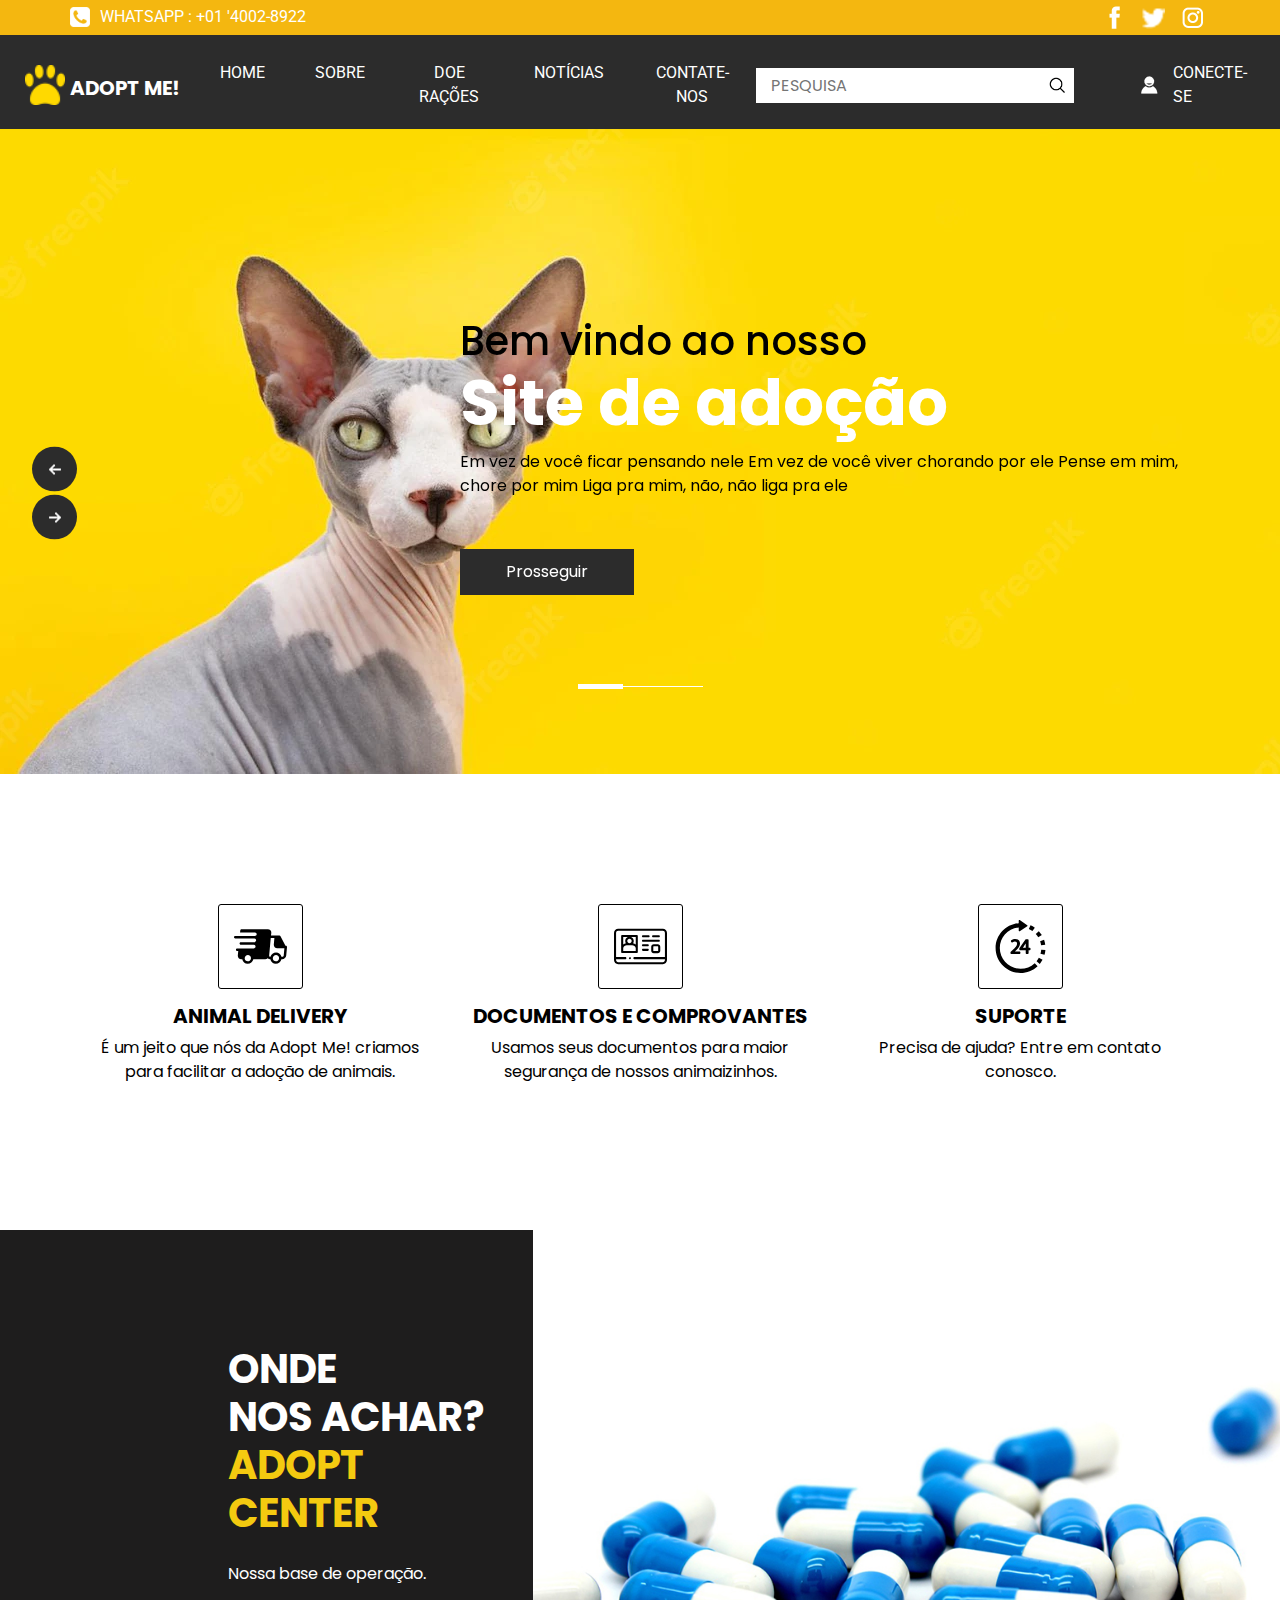
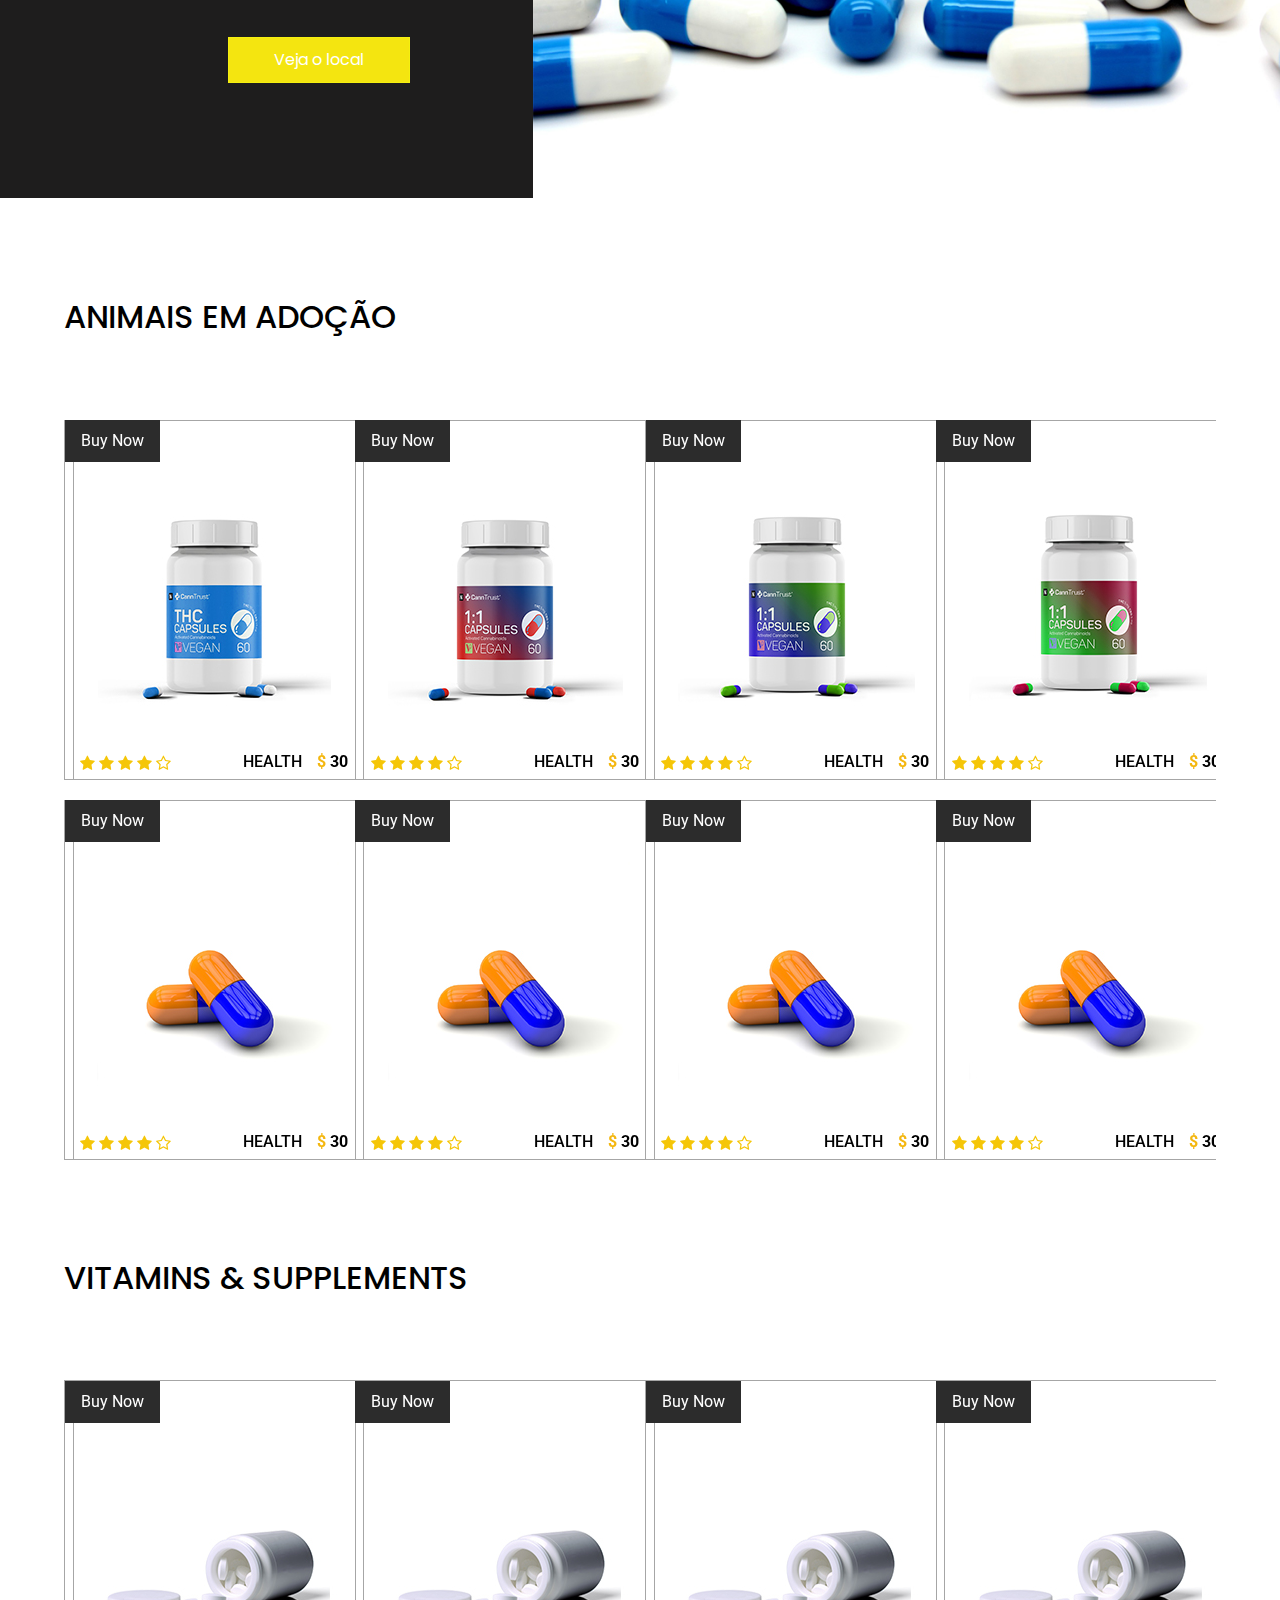
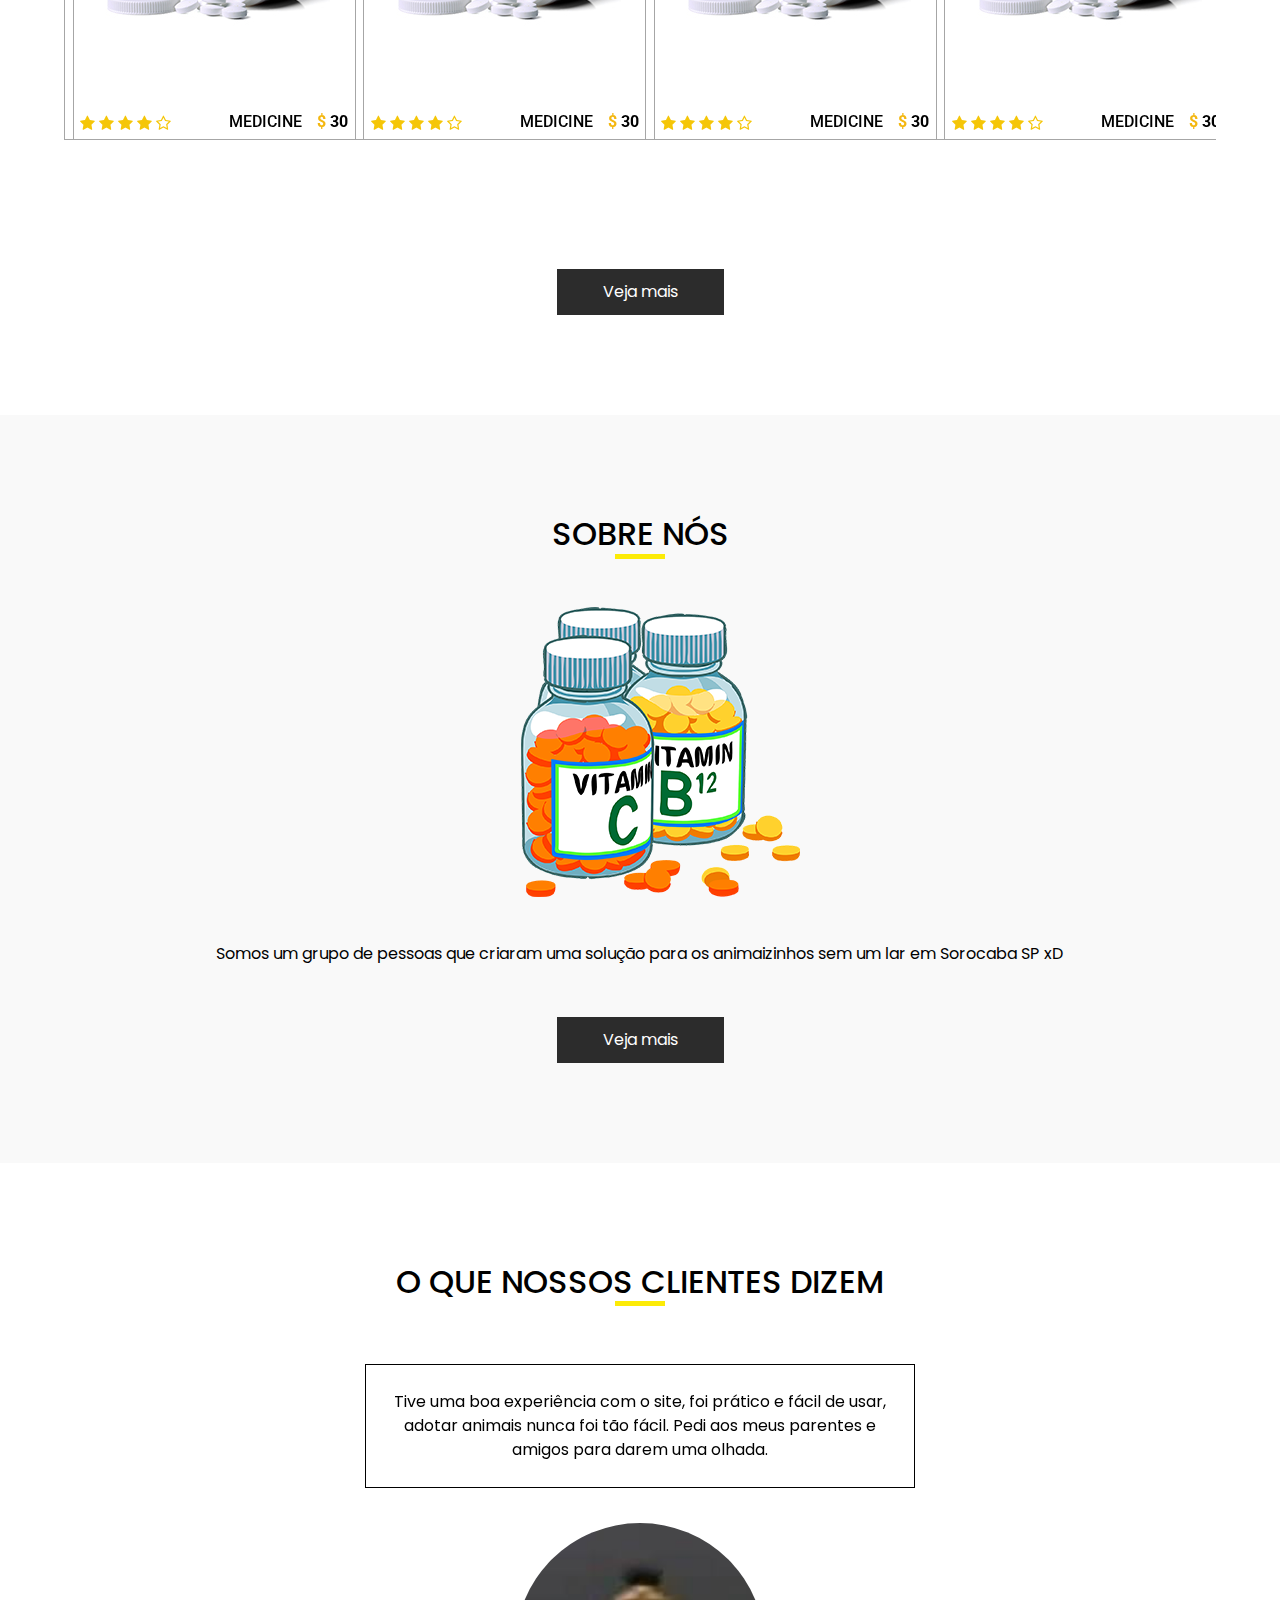
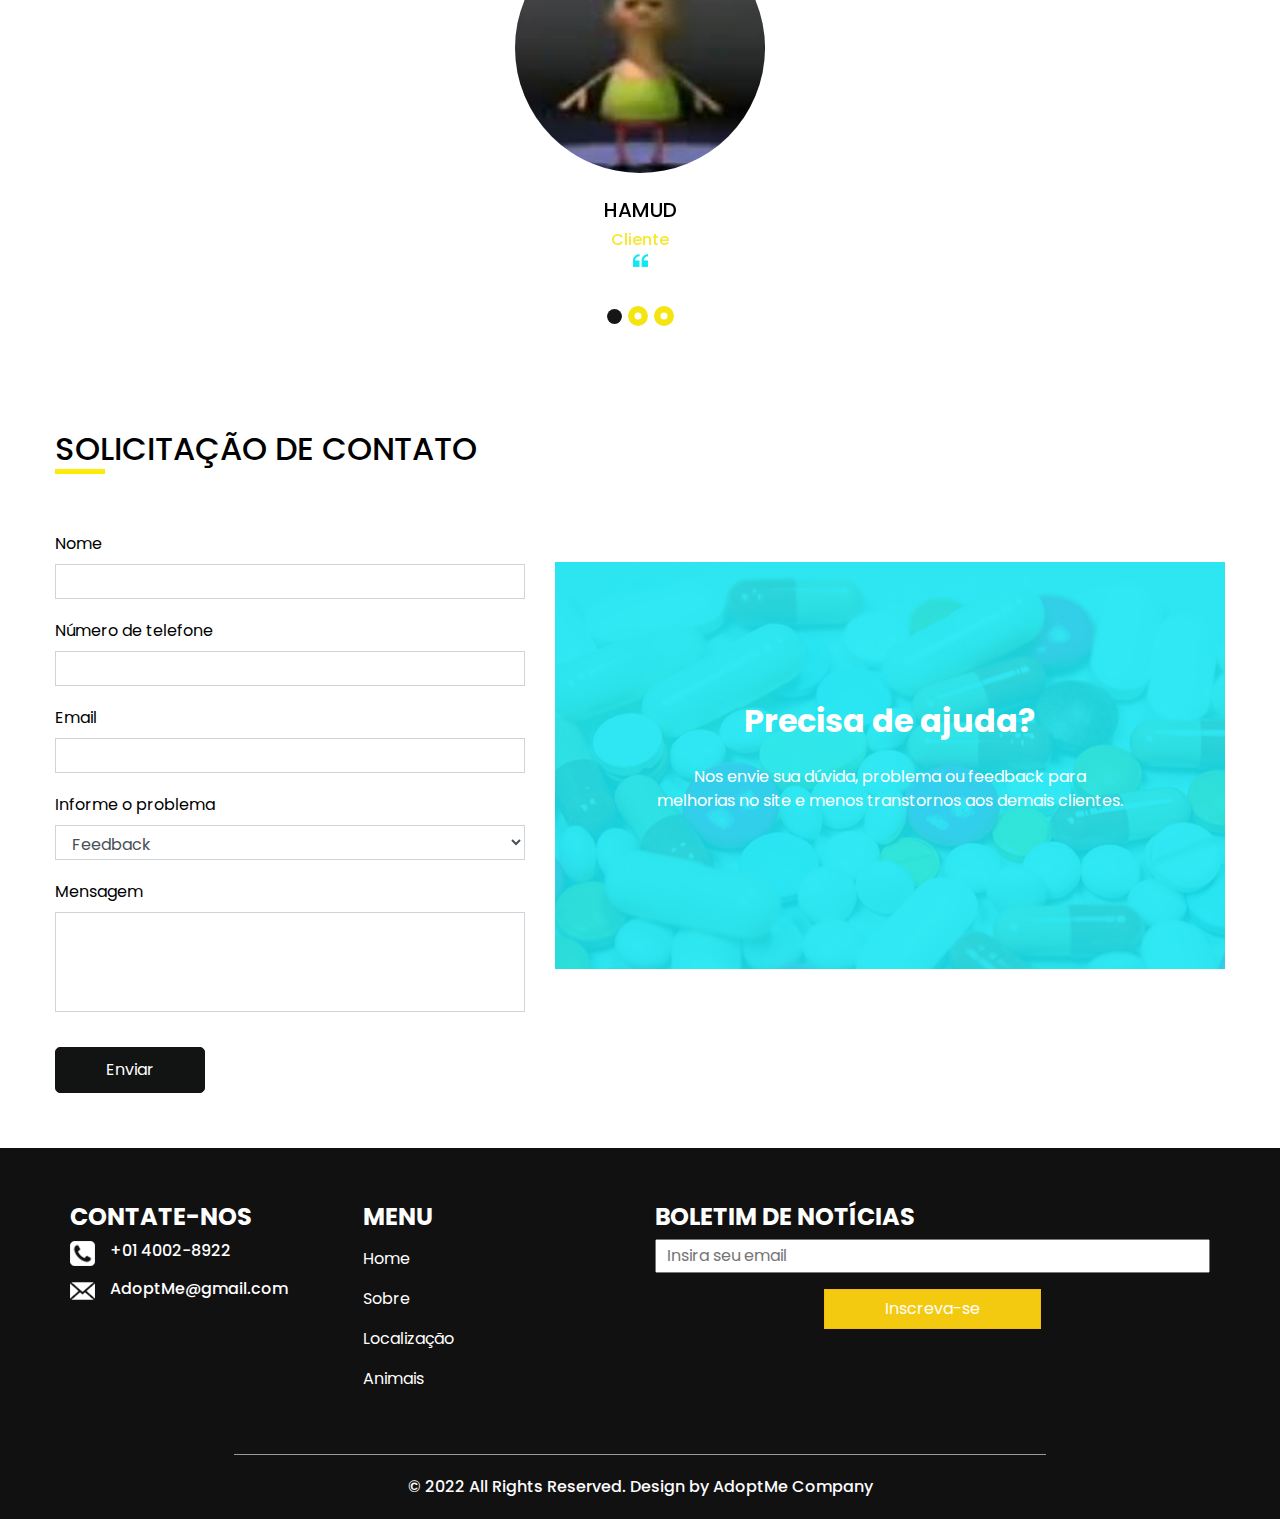
==== commit ba5383ee: "V5" ====
--- a/index.html
+++ b/index.html
@@ -1040,7 +1040,7 @@
                 <label for="inputState">Informe o problema</label>
                 <select id="inputState" class="form-control">
                   <option selected>Problema em adotar</option>
-                  <option selected>Site com mal funcionamento</option>
+                  <option selected>Site com mau funcionamento</option>
                   <option selected>Dúvida</option>
                   <option selected>Feedback</option>
                 </select>
@@ -1056,7 +1056,7 @@
         <div class="col-md-7">
           <div class="detail-box">
             <h3>
-              Precisa de ajuda ?
+              Precisa de ajuda?
             </h3>
             <p>
               Nos envie sua dúvida, problema ou feedback para melhorias no site e menos transtornos aos demais clientes.
--- a/css/style.css
+++ b/css/style.css
@@ -51,13 +51,14 @@
           transform: translateX(-50%);
   width: 50px;
   height: 5px;
-  background-color: #10e7f4;
+  background-color: #fceb07;
 }
 
 /*header section*/
 .hero_area {
-  height: 100vh;
+  height: 774px;
   background-image: url(../images/hero-bg.jpg);
+  background-size: cover;
 }
 
 .sub_page .hero_area {
@@ -66,6 +67,10 @@
 
 .hero_area.sub_pages {
   height: auto;
+}
+
+.header_section {
+  background-color: #f4b710;
 }
 
 .header_section .top_contact-container {
@@ -262,7 +267,7 @@
 }
 
 .slider_section .detail-box h1 {
-  color: #2c2c2c;
+  color: #000000;
 }
 
 .slider_section .detail-box h1 span {
@@ -272,7 +277,7 @@
 }
 
 .slider_section .detail-box p {
-  color: #ffffff;
+  color: #000000;
 }
 
 .slider_section .detail-box a {
@@ -405,11 +410,11 @@
 }
 
 .feature_section .feature_container .box:hover .img-box {
-  border: 1px solid #10e7f4;
+  border: 1px solid #f4f010;
 }
 
 .feature_section .feature_container .box:hover .img-box svg {
-  fill: #10e7f4;
+  fill: #f4d210;
 }
 
 .discount_section {
@@ -438,7 +443,7 @@
 }
 
 .discount_section .detail-box h2 span {
-  color: #10e7f4;
+  color: #f4ca10;
 }
 
 .discount_section .detail-box p {
@@ -448,8 +453,8 @@
 .discount_section .detail-box a {
   display: inline-block;
   padding: 10px 45px;
-  background-color: #10e7f4;
-  border: 1px solid #10e7f4;
+  background-color: #f4e510;
+  border: 1px solid #f4f010;
   color: #ffffff;
   margin-top: 35px;
 }
@@ -526,7 +531,7 @@
 }
 
 .health_section .box .btn_container a:hover {
-  background-color: #10e7f4;
+  background-color: #f4d210;
   color: #ffffff;
   border-color: transparent;
 }
@@ -562,7 +567,7 @@
 }
 
 .health_section .box .detail-box .text h6.price span {
-  color: #10e7f4;
+  color: #f4b710;
 }
 
 .health_section .owl-carousel .owl-nav.disabled {
@@ -581,7 +586,7 @@
 }
 
 .health_section .owl-carousel .owl-nav.disabled > div:hover {
-  background-color: #10e7f4;
+  background-color: #f4b710;
 }
 
 .health_section .owl-carousel .owl-nav.disabled .owl-prev {
@@ -673,7 +678,7 @@
   -webkit-box-align: center;
       -ms-flex-align: center;
           align-items: center;
-  color: #2deaf5;
+  color: #f5e82d;
 }
 
 .client_section .client_container .client_box .name h6 img {
@@ -692,7 +697,7 @@
   width: 20px;
   height: 20px;
   opacity: 1;
-  background-color: #10e7f4;
+  background-color: #f4e510;
   border-radius: 100%;
   position: relative;
 }
@@ -816,14 +821,14 @@
 .info_section .info_news form button {
   display: inline-block;
   padding: 7px 60px;
-  background-color: #10e7f4;
-  border: 1px solid #10e7f4;
+  background-color: #f4ca10;
+  border: 1px solid #f7ba15;
   color: #ffffff;
 }
 
 .info_section .info_news form button:hover {
   background-color: transparent;
-  color: #10e7f4;
+  color: #f4ca10;
 }
 
 /* footer section*/
